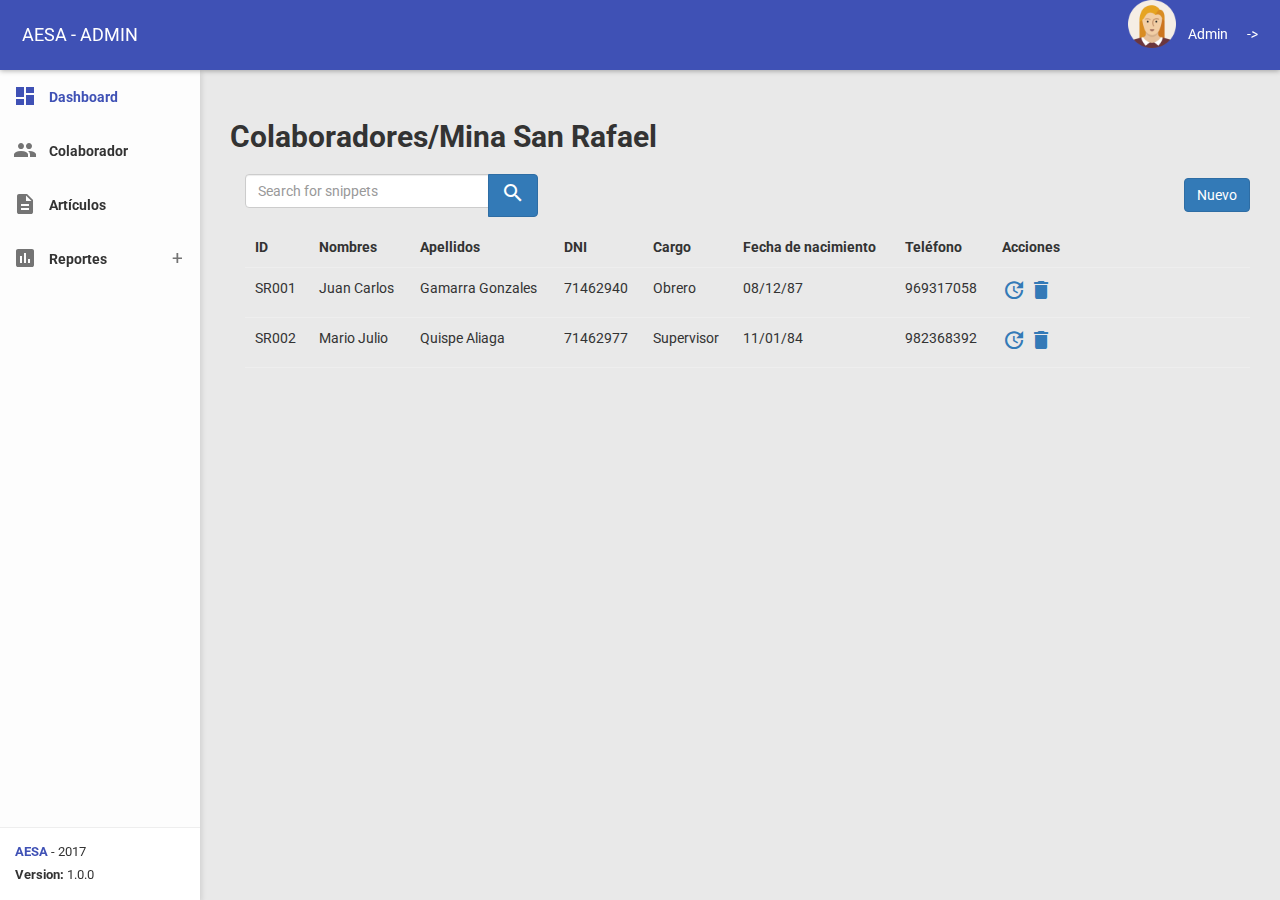
==== colaborador.html @ 04d301e9 "maquetado admin" ====
<!DOCTYPE html>
<html>

<head>
    <meta charset="UTF-8">
    <meta http-equiv="X-UA-Compatible" content="IE=Edge">
    <meta content="width=device-width, initial-scale=1, maximum-scale=1, user-scalable=no" name="viewport">
    <title>AESA | Admin</title>
    <!-- Favicon-->
    <link rel="icon" href="assets/images/logo.png" type="image/png">

    <!-- Google Fonts -->
    <link href="https://fonts.googleapis.com/css?family=Roboto:400,700&subset=latin,cyrillic-ext" rel="stylesheet" type="text/css">
    <link href="https://fonts.googleapis.com/icon?family=Material+Icons" rel="stylesheet" type="text/css">

    <!-- Bootstrap Core Css -->
    <link href="css/bootstrap.css" rel="stylesheet">

    <!-- Waves Effect Css -->
    <link href="assets/plugins/node-waves/waves.css" rel="stylesheet" />

    <!-- Animation Css -->
    <link href="assets/plugins/animate-css/animate.css" rel="stylesheet" />

    <!-- Custom Css -->
    <link href="css/style.css" rel="stylesheet">

    <!-- JQuery DataTable Css -->
    <link href="assets/plugins/jquery-datatable/skin/bootstrap/css/dataTables.bootstrap.css" rel="stylesheet">

</head>

<body class="theme-indigo">
    <!-- Page Loader -->
    <div class="page-loader-wrapper">
        <div class="loader">
            <div class="preloader">
                <div class="spinner-layer pl-red">
                    <div class="circle-clipper left">
                        <div class="circle"></div>
                    </div>
                    <div class="circle-clipper right">
                        <div class="circle"></div>
                    </div>
                </div>
            </div>
            <p>Please wait...</p>
        </div>
    </div>
    <!-- #END# Page Loader -->
    <!-- Overlay For Sidebars -->
    <div class="overlay"></div>
    <!-- #END# Overlay For Sidebars -->

    <!-- Top Bar -->
    <nav class="navbar">
        <div class="container-fluid">
            <div class="navbar-header">
                <a href="javascript:void(0);" class="navbar-toggle collapsed" data-toggle="collapse" data-target="#navbar-collapse" aria-expanded="false"></a>
                <a href="javascript:void(0);" class="bars"></a>
                <a class="navbar-brand" href="index.html">AESA - ADMIN</a>
            </div>
            <div class="collapse navbar-collapse" id="navbar-collapse">

                <ul class="nav navbar-nav navbar-right">
                    <li><img src="assets/images/user.png" width="48" height="48" alt="User" /> </li>
                    <li><a>Admin</a></li>
                    <li><a href=""><i>-></i></a></li>
                </ul>
            </div>
        </div>
    </nav>
    <!-- #Top Bar -->
    <section>
        <!-- Left Sidebar -->
        <aside id="leftsidebar" class="sidebar">
            <!-- Menu -->
            <div class="menu">
                <ul class="list">
                    <li class="active">
                        <a href="dashboard.html">
                            <i class="material-icons">dashboard</i>
                            <span>Dashboard</span>
                        </a>
                    </li>
                    <li>
                        <a href="colaborador.html">
                            <i class="material-icons">people</i>
                            <span>Colaborador</span>
                        </a>
                    </li>
                    <li>
                        <a href="articulo.html">
                            <i class="material-icons">description</i>
                            <span>Artículos</span>
                        </a>
                    </li>
                    <li>
                        <a href="reporte.html" class="menu-toggle">
                            <i class="material-icons">assessment</i>
                            <span>Reportes</span>
                        </a>
                        <ul class="ml-menu">
                            <li>
                                <a href="reporte.html" class="waves-effect waves-block">
                                    <span>reporte1</span>
                                </a>

                            </li>
                            <li>
                                <a href="reporte.html" class="waves-effect waves-block">
                                    <span>reporte2</span>
                                </a>

                            </li>
                        </ul>
                    </li>
                </ul>
            </div>
            <!-- #Menu -->
            <!-- Footer -->
            <div class="legal">
                <div class="copyright">
                    <a href="">AESA</a> - 2017
                </div>
                <div class="version">
                    <b>Version: </b> 1.0.0
                </div>
            </div>
            <!-- #Footer -->
        </aside>
        <!-- #END# Left Sidebar -->
    </section>

    <section class="content">
        <div class="container-fluid">
            <div class="row">
                <div id="container-titulo">
                    <h2>Colaboradores/Mina San Rafael</h2>
                </div>
            </div>
            <div class="row">
                <div class="col-md-6 col-xs-6 col-lg-6 col-sm-6" id="container-buscador">
                    <div class="input-group" id="adv-search">
                        <input type="text" class="form-control" placeholder="Search for snippets" />
                        <div class="input-group-btn">
                            <div class="btn-group" role="group">
                                <button type="button" class="btn btn-primary"><i class="material-icons">search</i></button>
                            </div>
                        </div>
                    </div>
                </div>
                <div class="col-md-6 col-xs-6 col-lg-6 col-sm-6" id="container-nuevo">
                    <div class="form-group">
                        <a class="btn btn-primary" href="nuevo_colaborador.html">Nuevo</a>
                    </div>
                </div>
            </div>
            <div class="row">
                <div class="col-sm-12 col-xs-12 col-md-12 col-lg-12" id="container-informacion">
                    <table class="table">
                        <thead>
                            <tr>
                                <th>ID</th>
                                <th>Nombres</th>
                                <th>Apellidos</th>
                                <th>DNI</th>
                                <th>Cargo</th>
                                <th>Fecha de nacimiento</th>
                                <th>Teléfono</th>
                                <th>Acciones</th>
                            </tr>
                        </thead>
                        <tbody>
                            <tr>
                                <td id="id1"></td>
                                <td id="nombres1"></td>
                                <td id="apellidos1"></td>
                                <td id="dni1"></td>
                                <td id="cargo1"></td>
                                <td id="fecha1"></td>
                                <td id="telefono1"></td>
                                <th>
                                    <a href=""><i class="material-icons">update</i></a>
                                    <a href=""><i class="material-icons">delete forever</i></a>
                                </th>
                            </tr>
                            <tr>
                                <td id="id2"></td>
                                <td id="nombres2"></td>
                                <td id="apellidos2"></td>
                                <td id="dni2"></td>
                                <td id="cargo2"></td>
                                <td id="fecha2"></td>
                                <td id="telefono2"></td>
                                <th>
                                    <a href=""><i class="material-icons">update</i></a>
                                    <a href=""><i class="material-icons">delete forever</i></a>
                                </th>
                            </tr>
                        </tbody>
                    </table>
                </div>
            </div>
        </div>

    </section>

    <!-- Jquery Core Js -->
    <script src="js/jquery.min.js"></script>

    <!-- Bootstrap Core Js -->
    <script src="js/bootstrap.js"></script>

    <!-- Waves Effect Plugin Js -->
    <script src="assets/plugins/node-waves/waves.js"></script>

    <!-- Custom Js -->
    <script src="js/admin.js"></script>

    <script src="js/login.js" charset="utf-8"></script>
    <script src="js/api/data.js" charset="utf-8"></script>


</body>

</html>
---- assets/plugins/node-waves/waves.css ----
/*!
 * Waves v0.7.5
 * http://fian.my.id/Waves 
 * 
 * Copyright 2014-2016 Alfiana E. Sibuea and other contributors 
 * Released under the MIT license 
 * https://github.com/fians/Waves/blob/master/LICENSE 
 */
.waves-effect {
  position: relative;
  cursor: pointer;
  display: inline-block;
  overflow: hidden;
  -webkit-user-select: none;
  -moz-user-select: none;
  -ms-user-select: none;
  user-select: none;
  -webkit-tap-highlight-color: transparent;
}
.waves-effect .waves-ripple {
  position: absolute;
  border-radius: 50%;
  width: 100px;
  height: 100px;
  margin-top: -50px;
  margin-left: -50px;
  opacity: 0;
  background: rgba(0, 0, 0, 0.2);
  background: -webkit-radial-gradient(rgba(0, 0, 0, 0.2) 0, rgba(0, 0, 0, 0.3) 40%, rgba(0, 0, 0, 0.4) 50%, rgba(0, 0, 0, 0.5) 60%, rgba(255, 255, 255, 0) 70%);
  background: -o-radial-gradient(rgba(0, 0, 0, 0.2) 0, rgba(0, 0, 0, 0.3) 40%, rgba(0, 0, 0, 0.4) 50%, rgba(0, 0, 0, 0.5) 60%, rgba(255, 255, 255, 0) 70%);
  background: -moz-radial-gradient(rgba(0, 0, 0, 0.2) 0, rgba(0, 0, 0, 0.3) 40%, rgba(0, 0, 0, 0.4) 50%, rgba(0, 0, 0, 0.5) 60%, rgba(255, 255, 255, 0) 70%);
  background: radial-gradient(rgba(0, 0, 0, 0.2) 0, rgba(0, 0, 0, 0.3) 40%, rgba(0, 0, 0, 0.4) 50%, rgba(0, 0, 0, 0.5) 60%, rgba(255, 255, 255, 0) 70%);
  -webkit-transition: all 0.5s ease-out;
  -moz-transition: all 0.5s ease-out;
  -o-transition: all 0.5s ease-out;
  transition: all 0.5s ease-out;
  -webkit-transition-property: -webkit-transform, opacity;
  -moz-transition-property: -moz-transform, opacity;
  -o-transition-property: -o-transform, opacity;
  transition-property: transform, opacity;
  -webkit-transform: scale(0) translate(0, 0);
  -moz-transform: scale(0) translate(0, 0);
  -ms-transform: scale(0) translate(0, 0);
  -o-transform: scale(0) translate(0, 0);
  transform: scale(0) translate(0, 0);
  pointer-events: none;
}
.waves-effect.waves-light .waves-ripple {
  background: rgba(255, 255, 255, 0.4);
  background: -webkit-radial-gradient(rgba(255, 255, 255, 0.2) 0, rgba(255, 255, 255, 0.3) 40%, rgba(255, 255, 255, 0.4) 50%, rgba(255, 255, 255, 0.5) 60%, rgba(255, 255, 255, 0) 70%);
  background: -o-radial-gradient(rgba(255, 255, 255, 0.2) 0, rgba(255, 255, 255, 0.3) 40%, rgba(255, 255, 255, 0.4) 50%, rgba(255, 255, 255, 0.5) 60%, rgba(255, 255, 255, 0) 70%);
  background: -moz-radial-gradient(rgba(255, 255, 255, 0.2) 0, rgba(255, 255, 255, 0.3) 40%, rgba(255, 255, 255, 0.4) 50%, rgba(255, 255, 255, 0.5) 60%, rgba(255, 255, 255, 0) 70%);
  background: radial-gradient(rgba(255, 255, 255, 0.2) 0, rgba(255, 255, 255, 0.3) 40%, rgba(255, 255, 255, 0.4) 50%, rgba(255, 255, 255, 0.5) 60%, rgba(255, 255, 255, 0) 70%);
}
.waves-effect.waves-classic .waves-ripple {
  background: rgba(0, 0, 0, 0.2);
}
.waves-effect.waves-classic.waves-light .waves-ripple {
  background: rgba(255, 255, 255, 0.4);
}
.waves-notransition {
  -webkit-transition: none !important;
  -moz-transition: none !important;
  -o-transition: none !important;
  transition: none !important;
}
.waves-button,
.waves-circle {
  -webkit-transform: translateZ(0);
  -moz-transform: translateZ(0);
  -ms-transform: translateZ(0);
  -o-transform: translateZ(0);
  transform: translateZ(0);
  -webkit-mask-image: -webkit-radial-gradient(circle, #ffffff 100%, #000000 100%);
}
.waves-button,
.waves-button:hover,
.waves-button:visited,
.waves-button-input {
  white-space: nowrap;
  vertical-align: middle;
  cursor: pointer;
  border: none;
  outline: none;
  color: inherit;
  background-color: rgba(0, 0, 0, 0);
  font-size: 1em;
  line-height: 1em;
  text-align: center;
  text-decoration: none;
  z-index: 1;
}
.waves-button {
  padding: 0.85em 1.1em;
  border-radius: 0.2em;
}
.waves-button-input {
  margin: 0;
  padding: 0.85em 1.1em;
}
.waves-input-wrapper {
  border-radius: 0.2em;
  vertical-align: bottom;
}
.waves-input-wrapper.waves-button {
  padding: 0;
}
.waves-input-wrapper .waves-button-input {
  position: relative;
  top: 0;
  left: 0;
  z-index: 1;
}
.waves-circle {
  text-align: center;
  width: 2.5em;
  height: 2.5em;
  line-height: 2.5em;
  border-radius: 50%;
}
.waves-float {
  -webkit-mask-image: none;
  -webkit-box-shadow: 0px 1px 1.5px 1px rgba(0, 0, 0, 0.12);
  box-shadow: 0px 1px 1.5px 1px rgba(0, 0, 0, 0.12);
  -webkit-transition: all 300ms;
  -moz-transition: all 300ms;
  -o-transition: all 300ms;
  transition: all 300ms;
}
.waves-float:active {
  -webkit-box-shadow: 0px 8px 20px 1px rgba(0, 0, 0, 0.3);
  box-shadow: 0px 8px 20px 1px rgba(0, 0, 0, 0.3);
}
.waves-block {
  display: block;
}
---- css/style.css ----
@charset "UTF-8";
.theme-indigo .navbar {
  background-color: #3F51B5; }
.theme-indigo .navbar-brand {
  color: #fff; }
  .theme-indigo .navbar-brand:hover {
    color: #fff; }
  .theme-indigo .navbar-brand:active {
    color: #fff; }
  .theme-indigo .navbar-brand:focus {
    color: #fff; }
.theme-indigo .nav > li > a {
  color: #fff; }
  .theme-indigo .nav > li > a:hover {
    background-color: transparent; }
  .theme-indigo .nav > li > a:focus {
    background-color: transparent; }
.theme-indigo .nav .open > a {
  background-color: transparent; }
  .theme-indigo .nav .open > a:hover {
    background-color: transparent; }
  .theme-indigo .nav .open > a:focus {
    background-color: transparent; }
.theme-indigo .bars {
  color: #fff; }
.theme-indigo .sidebar .menu .list li.active {
  background-color: transparent; }
  .theme-indigo .sidebar .menu .list li.active > :first-child i, .theme-indigo .sidebar .menu .list li.active > :first-child span {
    color: #3F51B5; }
.theme-indigo .sidebar .menu .list .toggled {
  background-color: transparent; }
.theme-indigo .sidebar .menu .list .ml-menu {
  background-color: transparent; }
.theme-indigo .sidebar .legal {
  background-color: #fff; }
  .theme-indigo .sidebar .legal .copyright a {
    color: #3F51B5 !important; }

#login {
  height: 500px; }

#container-login {
  height: 300px;
  display: flex;
  flex-direction: column;
  align-items: center;
  justify-content: center; }

#inputUsuario,
#inputContraseña {
  width: 100%; }

#container-titulo {
  display: flex;
  flex-direction: column;
  align-items: flex-start;
  justify-content: center; }

#container-buscador {
  height: 64px;
  display: flex;
  align-items: center;
  justify-content: flex-start; }

#container-buscador .input-group {
  width: 60%; }

#container-nuevo .form-group {
  margin-bottom: 0 !important; }

#container-nuevo {
  height: 64px;
  display: flex;
  align-items: center;
  justify-content: flex-end; }

#icons {
  display: flex;
  align-items: flex-end;
  justify-content: flex-end; }

/* Navbar ====================================== */
.navbar {
  font-family: "Roboto", sans-serif;
  -webkit-border-radius: 0;
  -moz-border-radius: 0;
  -ms-border-radius: 0;
  border-radius: 0;
  -webkit-box-shadow: 0 1px 5px rgba(0, 0, 0, 0.3);
  -moz-box-shadow: 0 1px 5px rgba(0, 0, 0, 0.3);
  -ms-box-shadow: 0 1px 5px rgba(0, 0, 0, 0.3);
  box-shadow: 0 1px 5px rgba(0, 0, 0, 0.3);
  border: none;
  position: fixed;
  top: 0;
  left: 0;
  z-index: 12;
  width: 100%; }
  .navbar .navbar-brand {
    white-space: nowrap;
    -ms-text-overflow: ellipsis;
    -o-text-overflow: ellipsis;
    text-overflow: ellipsis;
    overflow: hidden; }
  .navbar .navbar-custom-right-menu {
    float: right; }
  .navbar .navbar-toggle {
    text-decoration: none;
    color: #fff;
    width: 20px;
    height: 20px;
    margin-top: -4px;
    margin-right: 17px; }
    .navbar .navbar-toggle:before {
      content: '\E8D5';
      font-family: 'Material Icons';
      font-size: 26px; }
  .navbar .navbar-collapse.in {
    overflow: visible; }

.ls-closed .sidebar {
  margin-left: -300px; }
.ls-closed section.content {
  margin-left: 15px; }
.ls-closed .bars:after, .ls-closed .bars:before {
  font-family: 'Material Icons';
  font-size: 24px;
  position: absolute;
  top: 18px;
  left: 20px;
  margin-right: 10px;
  -moz-transform: scale(0);
  -ms-transform: scale(0);
  -o-transform: scale(0);
  -webkit-transform: scale(0);
  transform: scale(0);
  -moz-transition: all 0.3s;
  -o-transition: all 0.3s;
  -webkit-transition: all 0.3s;
  transition: all 0.3s; }
.ls-closed .bars:before {
  content: '\E5D2';
  -moz-transform: scale(1);
  -ms-transform: scale(1);
  -o-transform: scale(1);
  -webkit-transform: scale(1);
  transform: scale(1); }
.ls-closed .bars:after {
  content: '\E5C4';
  -moz-transform: scale(0);
  -ms-transform: scale(0);
  -o-transform: scale(0);
  -webkit-transform: scale(0);
  transform: scale(0); }
.ls-closed .navbar-brand {
  margin-left: 30px; }

.overlay-open .bars:before {
  -moz-transform: scale(0);
  -ms-transform: scale(0);
  -o-transform: scale(0);
  -webkit-transform: scale(0);
  transform: scale(0); }
.overlay-open .bars:after {
  -moz-transform: scale(1);
  -ms-transform: scale(1);
  -o-transform: scale(1);
  -webkit-transform: scale(1);
  transform: scale(1); }

.navbar-header {
  padding: 10px 7px; }
  .navbar-header .bars {
    float: left;
    text-decoration: none; }

.navbar-nav > li > a {
  padding: 7px 7px 2px 7px;
  margin-top: 17px;
  margin-left: 5px; }
.navbar-nav .dropdown-menu {
  margin-top: -40px !important; }

.label-count {
  position: absolute;
  top: 2px;
  right: 6px;
  font-size: 10px;
  line-height: 15px;
  background-color: #000;
  padding: 0 4px;
  -webkit-border-radius: 3px;
  -moz-border-radius: 3px;
  -ms-border-radius: 3px;
  border-radius: 3px; }

.col-red .navbar .navbar-brand,
.col-red .navbar .navbar-brand:hover,
.col-red .navbar .navbar-brand:active,
.col-red .navbar .navbar-brand:focus {
  color: #fff; }
.col-red .navbar .nav > li > a:hover,
.col-red .navbar .nav > li > a:focus,
.col-red .navbar .nav .open > a,
.col-red .navbar .nav .open > a:hover,
.col-red .navbar .nav .open > a:focus {
  background-color: rgba(0, 0, 0, 0.05); }
.col-red .navbar .nav > li > a {
  color: #fff; }
.col-red .navbar .bars {
  float: left;
  padding: 10px 20px;
  font-size: 22px;
  color: #fff;
  margin-right: 10px;
  margin-left: -10px;
  margin-top: 4px; }
.col-red .navbar .bars:hover {
  background-color: rgba(0, 0, 0, 0.08); }

.col-pink .navbar .navbar-brand,
.col-pink .navbar .navbar-brand:hover,
.col-pink .navbar .navbar-brand:active,
.col-pink .navbar .navbar-brand:focus {
  color: #fff; }
.col-pink .navbar .nav > li > a:hover,
.col-pink .navbar .nav > li > a:focus,
.col-pink .navbar .nav .open > a,
.col-pink .navbar .nav .open > a:hover,
.col-pink .navbar .nav .open > a:focus {
  background-color: rgba(0, 0, 0, 0.05); }
.col-pink .navbar .nav > li > a {
  color: #fff; }
.col-pink .navbar .bars {
  float: left;
  padding: 10px 20px;
  font-size: 22px;
  color: #fff;
  margin-right: 10px;
  margin-left: -10px;
  margin-top: 4px; }
.col-pink .navbar .bars:hover {
  background-color: rgba(0, 0, 0, 0.08); }

.col-purple .navbar .navbar-brand,
.col-purple .navbar .navbar-brand:hover,
.col-purple .navbar .navbar-brand:active,
.col-purple .navbar .navbar-brand:focus {
  color: #fff; }
.col-purple .navbar .nav > li > a:hover,
.col-purple .navbar .nav > li > a:focus,
.col-purple .navbar .nav .open > a,
.col-purple .navbar .nav .open > a:hover,
.col-purple .navbar .nav .open > a:focus {
  background-color: rgba(0, 0, 0, 0.05); }
.col-purple .navbar .nav > li > a {
  color: #fff; }
.col-purple .navbar .bars {
  float: left;
  padding: 10px 20px;
  font-size: 22px;
  color: #fff;
  margin-right: 10px;
  margin-left: -10px;
  margin-top: 4px; }
.col-purple .navbar .bars:hover {
  background-color: rgba(0, 0, 0, 0.08); }

.col-deep-purple .navbar .navbar-brand,
.col-deep-purple .navbar .navbar-brand:hover,
.col-deep-purple .navbar .navbar-brand:active,
.col-deep-purple .navbar .navbar-brand:focus {
  color: #fff; }
.col-deep-purple .navbar .nav > li > a:hover,
.col-deep-purple .navbar .nav > li > a:focus,
.col-deep-purple .navbar .nav .open > a,
.col-deep-purple .navbar .nav .open > a:hover,
.col-deep-purple .navbar .nav .open > a:focus {
  background-color: rgba(0, 0, 0, 0.05); }
.col-deep-purple .navbar .nav > li > a {
  color: #fff; }
.col-deep-purple .navbar .bars {
  float: left;
  padding: 10px 20px;
  font-size: 22px;
  color: #fff;
  margin-right: 10px;
  margin-left: -10px;
  margin-top: 4px; }
.col-deep-purple .navbar .bars:hover {
  background-color: rgba(0, 0, 0, 0.08); }

.col-indigo .navbar .navbar-brand,
.col-indigo .navbar .navbar-brand:hover,
.col-indigo .navbar .navbar-brand:active,
.col-indigo .navbar .navbar-brand:focus {
  color: #fff; }
.col-indigo .navbar .nav > li > a:hover,
.col-indigo .navbar .nav > li > a:focus,
.col-indigo .navbar .nav .open > a,
.col-indigo .navbar .nav .open > a:hover,
.col-indigo .navbar .nav .open > a:focus {
  background-color: rgba(0, 0, 0, 0.05); }
.col-indigo .navbar .nav > li > a {
  color: #fff; }
.col-indigo .navbar .bars {
  float: left;
  padding: 10px 20px;
  font-size: 22px;
  color: #fff;
  margin-right: 10px;
  margin-left: -10px;
  margin-top: 4px; }
.col-indigo .navbar .bars:hover {
  background-color: rgba(0, 0, 0, 0.08); }

.col-blue .navbar .navbar-brand,
.col-blue .navbar .navbar-brand:hover,
.col-blue .navbar .navbar-brand:active,
.col-blue .navbar .navbar-brand:focus {
  color: #fff; }
.col-blue .navbar .nav > li > a:hover,
.col-blue .navbar .nav > li > a:focus,
.col-blue .navbar .nav .open > a,
.col-blue .navbar .nav .open > a:hover,
.col-blue .navbar .nav .open > a:focus {
  background-color: rgba(0, 0, 0, 0.05); }
.col-blue .navbar .nav > li > a {
  color: #fff; }
.col-blue .navbar .bars {
  float: left;
  padding: 10px 20px;
  font-size: 22px;
  color: #fff;
  margin-right: 10px;
  margin-left: -10px;
  margin-top: 4px; }
.col-blue .navbar .bars:hover {
  background-color: rgba(0, 0, 0, 0.08); }

.col-light-blue .navbar .navbar-brand,
.col-light-blue .navbar .navbar-brand:hover,
.col-light-blue .navbar .navbar-brand:active,
.col-light-blue .navbar .navbar-brand:focus {
  color: #fff; }
.col-light-blue .navbar .nav > li > a:hover,
.col-light-blue .navbar .nav > li > a:focus,
.col-light-blue .navbar .nav .open > a,
.col-light-blue .navbar .nav .open > a:hover,
.col-light-blue .navbar .nav .open > a:focus {
  background-color: rgba(0, 0, 0, 0.05); }
.col-light-blue .navbar .nav > li > a {
  color: #fff; }
.col-light-blue .navbar .bars {
  float: left;
  padding: 10px 20px;
  font-size: 22px;
  color: #fff;
  margin-right: 10px;
  margin-left: -10px;
  margin-top: 4px; }
.col-light-blue .navbar .bars:hover {
  background-color: rgba(0, 0, 0, 0.08); }

.col-cyan .navbar .navbar-brand,
.col-cyan .navbar .navbar-brand:hover,
.col-cyan .navbar .navbar-brand:active,
.col-cyan .navbar .navbar-brand:focus {
  color: #fff; }
.col-cyan .navbar .nav > li > a:hover,
.col-cyan .navbar .nav > li > a:focus,
.col-cyan .navbar .nav .open > a,
.col-cyan .navbar .nav .open > a:hover,
.col-cyan .navbar .nav .open > a:focus {
  background-color: rgba(0, 0, 0, 0.05); }
.col-cyan .navbar .nav > li > a {
  color: #fff; }
.col-cyan .navbar .bars {
  float: left;
  padding: 10px 20px;
  font-size: 22px;
  color: #fff;
  margin-right: 10px;
  margin-left: -10px;
  margin-top: 4px; }
.col-cyan .navbar .bars:hover {
  background-color: rgba(0, 0, 0, 0.08); }

.col-teal .navbar .navbar-brand,
.col-teal .navbar .navbar-brand:hover,
.col-teal .navbar .navbar-brand:active,
.col-teal .navbar .navbar-brand:focus {
  color: #fff; }
.col-teal .navbar .nav > li > a:hover,
.col-teal .navbar .nav > li > a:focus,
.col-teal .navbar .nav .open > a,
.col-teal .navbar .nav .open > a:hover,
.col-teal .navbar .nav .open > a:focus {
  background-color: rgba(0, 0, 0, 0.05); }
.col-teal .navbar .nav > li > a {
  color: #fff; }
.col-teal .navbar .bars {
  float: left;
  padding: 10px 20px;
  font-size: 22px;
  color: #fff;
  margin-right: 10px;
  margin-left: -10px;
  margin-top: 4px; }
.col-teal .navbar .bars:hover {
  background-color: rgba(0, 0, 0, 0.08); }

.col-green .navbar .navbar-brand,
.col-green .navbar .navbar-brand:hover,
.col-green .navbar .navbar-brand:active,
.col-green .navbar .navbar-brand:focus {
  color: #fff; }
.col-green .navbar .nav > li > a:hover,
.col-green .navbar .nav > li > a:focus,
.col-green .navbar .nav .open > a,
.col-green .navbar .nav .open > a:hover,
.col-green .navbar .nav .open > a:focus {
  background-color: rgba(0, 0, 0, 0.05); }
.col-green .navbar .nav > li > a {
  color: #fff; }
.col-green .navbar .bars {
  float: left;
  padding: 10px 20px;
  font-size: 22px;
  color: #fff;
  margin-right: 10px;
  margin-left: -10px;
  margin-top: 4px; }
.col-green .navbar .bars:hover {
  background-color: rgba(0, 0, 0, 0.08); }

.col-light-green .navbar .navbar-brand,
.col-light-green .navbar .navbar-brand:hover,
.col-light-green .navbar .navbar-brand:active,
.col-light-green .navbar .navbar-brand:focus {
  color: #fff; }
.col-light-green .navbar .nav > li > a:hover,
.col-light-green .navbar .nav > li > a:focus,
.col-light-green .navbar .nav .open > a,
.col-light-green .navbar .nav .open > a:hover,
.col-light-green .navbar .nav .open > a:focus {
  background-color: rgba(0, 0, 0, 0.05); }
.col-light-green .navbar .nav > li > a {
  color: #fff; }
.col-light-green .navbar .bars {
  float: left;
  padding: 10px 20px;
  font-size: 22px;
  color: #fff;
  margin-right: 10px;
  margin-left: -10px;
  margin-top: 4px; }
.col-light-green .navbar .bars:hover {
  background-color: rgba(0, 0, 0, 0.08); }

.col-lime .navbar .navbar-brand,
.col-lime .navbar .navbar-brand:hover,
.col-lime .navbar .navbar-brand:active,
.col-lime .navbar .navbar-brand:focus {
  color: #fff; }
.col-lime .navbar .nav > li > a:hover,
.col-lime .navbar .nav > li > a:focus,
.col-lime .navbar .nav .open > a,
.col-lime .navbar .nav .open > a:hover,
.col-lime .navbar .nav .open > a:focus {
  background-color: rgba(0, 0, 0, 0.05); }
.col-lime .navbar .nav > li > a {
  color: #fff; }
.col-lime .navbar .bars {
  float: left;
  padding: 10px 20px;
  font-size: 22px;
  color: #fff;
  margin-right: 10px;
  margin-left: -10px;
  margin-top: 4px; }
.col-lime .navbar .bars:hover {
  background-color: rgba(0, 0, 0, 0.08); }

.col-yellow .navbar .navbar-brand,
.col-yellow .navbar .navbar-brand:hover,
.col-yellow .navbar .navbar-brand:active,
.col-yellow .navbar .navbar-brand:focus {
  color: #fff; }
.col-yellow .navbar .nav > li > a:hover,
.col-yellow .navbar .nav > li > a:focus,
.col-yellow .navbar .nav .open > a,
.col-yellow .navbar .nav .open > a:hover,
.col-yellow .navbar .nav .open > a:focus {
  background-color: rgba(0, 0, 0, 0.05); }
.col-yellow .navbar .nav > li > a {
  color: #fff; }
.col-yellow .navbar .bars {
  float: left;
  padding: 10px 20px;
  font-size: 22px;
  color: #fff;
  margin-right: 10px;
  margin-left: -10px;
  margin-top: 4px; }
.col-yellow .navbar .bars:hover {
  background-color: rgba(0, 0, 0, 0.08); }

.col-amber .navbar .navbar-brand,
.col-amber .navbar .navbar-brand:hover,
.col-amber .navbar .navbar-brand:active,
.col-amber .navbar .navbar-brand:focus {
  color: #fff; }
.col-amber .navbar .nav > li > a:hover,
.col-amber .navbar .nav > li > a:focus,
.col-amber .navbar .nav .open > a,
.col-amber .navbar .nav .open > a:hover,
.col-amber .navbar .nav .open > a:focus {
  background-color: rgba(0, 0, 0, 0.05); }
.col-amber .navbar .nav > li > a {
  color: #fff; }
.col-amber .navbar .bars {
  float: left;
  padding: 10px 20px;
  font-size: 22px;
  color: #fff;
  margin-right: 10px;
  margin-left: -10px;
  margin-top: 4px; }
.col-amber .navbar .bars:hover {
  background-color: rgba(0, 0, 0, 0.08); }

.col-orange .navbar .navbar-brand,
.col-orange .navbar .navbar-brand:hover,
.col-orange .navbar .navbar-brand:active,
.col-orange .navbar .navbar-brand:focus {
  color: #fff; }
.col-orange .navbar .nav > li > a:hover,
.col-orange .navbar .nav > li > a:focus,
.col-orange .navbar .nav .open > a,
.col-orange .navbar .nav .open > a:hover,
.col-orange .navbar .nav .open > a:focus {
  background-color: rgba(0, 0, 0, 0.05); }
.col-orange .navbar .nav > li > a {
  color: #fff; }
.col-orange .navbar .bars {
  float: left;
  padding: 10px 20px;
  font-size: 22px;
  color: #fff;
  margin-right: 10px;
  margin-left: -10px;
  margin-top: 4px; }
.col-orange .navbar .bars:hover {
  background-color: rgba(0, 0, 0, 0.08); }

.col-deep-orange .navbar .navbar-brand,
.col-deep-orange .navbar .navbar-brand:hover,
.col-deep-orange .navbar .navbar-brand:active,
.col-deep-orange .navbar .navbar-brand:focus {
  color: #fff; }
.col-deep-orange .navbar .nav > li > a:hover,
.col-deep-orange .navbar .nav > li > a:focus,
.col-deep-orange .navbar .nav .open > a,
.col-deep-orange .navbar .nav .open > a:hover,
.col-deep-orange .navbar .nav .open > a:focus {
  background-color: rgba(0, 0, 0, 0.05); }
.col-deep-orange .navbar .nav > li > a {
  color: #fff; }
.col-deep-orange .navbar .bars {
  float: left;
  padding: 10px 20px;
  font-size: 22px;
  color: #fff;
  margin-right: 10px;
  margin-left: -10px;
  margin-top: 4px; }
.col-deep-orange .navbar .bars:hover {
  background-color: rgba(0, 0, 0, 0.08); }

.col-brown .navbar .navbar-brand,
.col-brown .navbar .navbar-brand:hover,
.col-brown .navbar .navbar-brand:active,
.col-brown .navbar .navbar-brand:focus {
  color: #fff; }
.col-brown .navbar .nav > li > a:hover,
.col-brown .navbar .nav > li > a:focus,
.col-brown .navbar .nav .open > a,
.col-brown .navbar .nav .open > a:hover,
.col-brown .navbar .nav .open > a:focus {
  background-color: rgba(0, 0, 0, 0.05); }
.col-brown .navbar .nav > li > a {
  color: #fff; }
.col-brown .navbar .bars {
  float: left;
  padding: 10px 20px;
  font-size: 22px;
  color: #fff;
  margin-right: 10px;
  margin-left: -10px;
  margin-top: 4px; }
.col-brown .navbar .bars:hover {
  background-color: rgba(0, 0, 0, 0.08); }

.col-grey .navbar .navbar-brand,
.col-grey .navbar .navbar-brand:hover,
.col-grey .navbar .navbar-brand:active,
.col-grey .navbar .navbar-brand:focus {
  color: #fff; }
.col-grey .navbar .nav > li > a:hover,
.col-grey .navbar .nav > li > a:focus,
.col-grey .navbar .nav .open > a,
.col-grey .navbar .nav .open > a:hover,
.col-grey .navbar .nav .open > a:focus {
  background-color: rgba(0, 0, 0, 0.05); }
.col-grey .navbar .nav > li > a {
  color: #fff; }
.col-grey .navbar .bars {
  float: left;
  padding: 10px 20px;
  font-size: 22px;
  color: #fff;
  margin-right: 10px;
  margin-left: -10px;
  margin-top: 4px; }
.col-grey .navbar .bars:hover {
  background-color: rgba(0, 0, 0, 0.08); }

.col-blue-grey .navbar .navbar-brand,
.col-blue-grey .navbar .navbar-brand:hover,
.col-blue-grey .navbar .navbar-brand:active,
.col-blue-grey .navbar .navbar-brand:focus {
  color: #fff; }
.col-blue-grey .navbar .nav > li > a:hover,
.col-blue-grey .navbar .nav > li > a:focus,
.col-blue-grey .navbar .nav .open > a,
.col-blue-grey .navbar .nav .open > a:hover,
.col-blue-grey .navbar .nav .open > a:focus {
  background-color: rgba(0, 0, 0, 0.05); }
.col-blue-grey .navbar .nav > li > a {
  color: #fff; }
.col-blue-grey .navbar .bars {
  float: left;
  padding: 10px 20px;
  font-size: 22px;
  color: #fff;
  margin-right: 10px;
  margin-left: -10px;
  margin-top: 4px; }
.col-blue-grey .navbar .bars:hover {
  background-color: rgba(0, 0, 0, 0.08); }

.col-black .navbar .navbar-brand,
.col-black .navbar .navbar-brand:hover,
.col-black .navbar .navbar-brand:active,
.col-black .navbar .navbar-brand:focus {
  color: #fff; }
.col-black .navbar .nav > li > a:hover,
.col-black .navbar .nav > li > a:focus,
.col-black .navbar .nav .open > a,
.col-black .navbar .nav .open > a:hover,
.col-black .navbar .nav .open > a:focus {
  background-color: rgba(0, 0, 0, 0.05); }
.col-black .navbar .nav > li > a {
  color: #fff; }
.col-black .navbar .bars {
  float: left;
  padding: 10px 20px;
  font-size: 22px;
  color: #fff;
  margin-right: 10px;
  margin-left: -10px;
  margin-top: 4px; }
.col-black .navbar .bars:hover {
  background-color: rgba(0, 0, 0, 0.08); }

.col-white .navbar .navbar-brand,
.col-white .navbar .navbar-brand:hover,
.col-white .navbar .navbar-brand:active,
.col-white .navbar .navbar-brand:focus {
  color: #fff; }
.col-white .navbar .nav > li > a:hover,
.col-white .navbar .nav > li > a:focus,
.col-white .navbar .nav .open > a,
.col-white .navbar .nav .open > a:hover,
.col-white .navbar .nav .open > a:focus {
  background-color: rgba(0, 0, 0, 0.05); }
.col-white .navbar .nav > li > a {
  color: #fff; }
.col-white .navbar .bars {
  float: left;
  padding: 10px 20px;
  font-size: 22px;
  color: #fff;
  margin-right: 10px;
  margin-left: -10px;
  margin-top: 4px; }
.col-white .navbar .bars:hover {
  background-color: rgba(0, 0, 0, 0.08); }

/* Media ======================================= */
@media (max-width: 767px) {
  .navbar > .container .navbar-brand,
  .navbar > .container-fluid .navbar-brand {
    margin-left: 35px;
    width: 73%; }
  .navbar .navbar-header {
    display: inline-block;
    margin-bottom: -6px;
    width: calc(100% + 30px); }
  .navbar .nav > li {
    display: inline-block; }
  .navbar .navbar-nav {
    margin-top: -10px;
    margin-bottom: 1px;
    margin-left: -7px; }
    .navbar .navbar-nav .open .dropdown-menu {
      background-color: #fff;
      position: absolute; }
  .navbar .dropdown-menu {
    margin-left: -50px; }
  .navbar .js-right-sidebar {
    margin-top: 15px; }

  .dt-buttons {
    float: none !important;
    text-align: center;
    margin-bottom: 15px; }

  .panel-switch-btn {
    top: 12px;
    right: 0 !important; } }
@media (min-width: 768px) and (max-width: 991px) {
  .navbar > .container .navbar-brand,
  .navbar > .container-fluid .navbar-brand {
    margin-left: 20px; } }
@media (min-width: 992px) and (max-width: 1169px) {
  .navbar > .container .navbar-brand,
  .navbar > .container-fluid .navbar-brand {
    margin-left: 20px; } }
/* General ===================================== */
body {
  background-color: #e9e9e9;
  -moz-transition: all 0.5s;
  -o-transition: all 0.5s;
  -webkit-transition: all 0.5s;
  transition: all 0.5s;
  font-family: 'Roboto', Arial, Tahoma, sans-serif; }

h1,
h2,
h3,
h4,
h5,
h6 {
  font-weight: bold; }

button,
input,
select,
a {
  outline: none !important; }

.no-animate {
  -o-transition-property: none !important;
  -moz-transition-property: none !important;
  -ms-transition-property: none !important;
  -webkit-transition-property: none !important;
  transition-property: none !important;
  -o-transform: none !important;
  -moz-transform: none !important;
  -ms-transform: none !important;
  -webkit-transform: none !important;
  transform: none !important;
  -webkit-animation: none !important;
  -moz-animation: none !important;
  -o-animation: none !important;
  -ms-animation: none !important;
  animation: none !important; }

section.content {
  margin: 100px 15px 0 230px;
  -moz-transition: 0.5s;
  -o-transition: 0.5s;
  -webkit-transition: 0.5s;
  transition: 0.5s; }

/* Dashboard =================================== */
.dashboard-flot-chart {
  height: 275px; }

.dashboard-donut-chart {
  height: 265px; }

.dashboard-line-chart {
  height: 250px; }

.dashboard-stat-list {
  list-style: none;
  padding-left: 0;
  margin-top: 40px; }
  .dashboard-stat-list li {
    padding: 16px 0 0 0; }
    .dashboard-stat-list li small {
      font-size: 8px; }

.dashboard-task-infos .progress {
  height: 10px;
  margin-bottom: 0;
  position: relative;
  top: 6px; }

/* Card ======================================== */
.card {
  background: #fff;
  min-height: 50px;
  box-shadow: 0 2px 10px rgba(0, 0, 0, 0.2);
  position: relative;
  margin-bottom: 30px;
  -webkit-border-radius: 2px;
  -moz-border-radius: 2px;
  -ms-border-radius: 2px;
  border-radius: 2px; }
  .card .card-inside-title {
    margin-top: 25px;
    margin-bottom: 15px;
    display: block;
    font-size: 15px;
    color: #000; }
    .card .card-inside-title small {
      color: #999;
      display: block;
      font-size: 11px;
      margin-top: 5px; }
      .card .card-inside-title small a {
        color: #777;
        font-weight: bold; }
  .card .card-inside-title:first-child {
    margin-top: 0; }
  .card .bg-red,
  .card .bg-pink,
  .card .bg-purple,
  .card .bg-deep-purple,
  .card .bg-indigo,
  .card .bg-blue,
  .card .bg-light-blue,
  .card .bg-cyan,
  .card .bg-teal,
  .card .bg-green,
  .card .bg-light-green,
  .card .bg-lime,
  .card .bg-yellow,
  .card .bg-amber,
  .card .bg-orange,
  .card .bg-deep-orange,
  .card .bg-brown,
  .card .bg-grey,
  .card .bg-blue-grey,
  .card .bg-black {
    border-bottom: none !important;
    color: #fff !important; }
    .card .bg-red h2, .card .bg-red small, .card .bg-red .material-icons,
    .card .bg-pink h2,
    .card .bg-pink small,
    .card .bg-pink .material-icons,
    .card .bg-purple h2,
    .card .bg-purple small,
    .card .bg-purple .material-icons,
    .card .bg-deep-purple h2,
    .card .bg-deep-purple small,
    .card .bg-deep-purple .material-icons,
    .card .bg-indigo h2,
    .card .bg-indigo small,
    .card .bg-indigo .material-icons,
    .card .bg-blue h2,
    .card .bg-blue small,
    .card .bg-blue .material-icons,
    .card .bg-light-blue h2,
    .card .bg-light-blue small,
    .card .bg-light-blue .material-icons,
    .card .bg-cyan h2,
    .card .bg-cyan small,
    .card .bg-cyan .material-icons,
    .card .bg-teal h2,
    .card .bg-teal small,
    .card .bg-teal .material-icons,
    .card .bg-green h2,
    .card .bg-green small,
    .card .bg-green .material-icons,
    .card .bg-light-green h2,
    .card .bg-light-green small,
    .card .bg-light-green .material-icons,
    .card .bg-lime h2,
    .card .bg-lime small,
    .card .bg-lime .material-icons,
    .card .bg-yellow h2,
    .card .bg-yellow small,
    .card .bg-yellow .material-icons,
    .card .bg-amber h2,
    .card .bg-amber small,
    .card .bg-amber .material-icons,
    .card .bg-orange h2,
    .card .bg-orange small,
    .card .bg-orange .material-icons,
    .card .bg-deep-orange h2,
    .card .bg-deep-orange small,
    .card .bg-deep-orange .material-icons,
    .card .bg-brown h2,
    .card .bg-brown small,
    .card .bg-brown .material-icons,
    .card .bg-grey h2,
    .card .bg-grey small,
    .card .bg-grey .material-icons,
    .card .bg-blue-grey h2,
    .card .bg-blue-grey small,
    .card .bg-blue-grey .material-icons,
    .card .bg-black h2,
    .card .bg-black small,
    .card .bg-black .material-icons {
      color: #fff !important; }
    .card .bg-red .badge,
    .card .bg-pink .badge,
    .card .bg-purple .badge,
    .card .bg-deep-purple .badge,
    .card .bg-indigo .badge,
    .card .bg-blue .badge,
    .card .bg-light-blue .badge,
    .card .bg-cyan .badge,
    .card .bg-teal .badge,
    .card .bg-green .badge,
    .card .bg-light-green .badge,
    .card .bg-lime .badge,
    .card .bg-yellow .badge,
    .card .bg-amber .badge,
    .card .bg-orange .badge,
    .card .bg-deep-orange .badge,
    .card .bg-brown .badge,
    .card .bg-grey .badge,
    .card .bg-blue-grey .badge,
    .card .bg-black .badge {
      background-color: #fff;
      color: #555; }
  .card .header {
    color: #555;
    padding: 20px;
    position: relative;
    border-bottom: 1px solid rgba(204, 204, 204, 0.35); }
    .card .header .header-dropdown {
      position: absolute;
      top: 20px;
      right: 15px;
      list-style: none; }
      .card .header .header-dropdown .dropdown-menu li {
        display: block !important; }
      .card .header .header-dropdown li {
        display: inline-block; }
      .card .header .header-dropdown i {
        font-size: 20px;
        color: #999;
        -moz-transition: all 0.5s;
        -o-transition: all 0.5s;
        -webkit-transition: all 0.5s;
        transition: all 0.5s; }
        .card .header .header-dropdown i:hover {
          color: #000; }
    .card .header h2 {
      margin: 0;
      font-size: 18px;
      font-weight: normal;
      color: #111; }
      .card .header h2 small {
        display: block;
        font-size: 12px;
        margin-top: 5px;
        color: #999;
        line-height: 15px; }
        .card .header h2 small a {
          font-weight: bold;
          color: #777; }
    .card .header .col-xs-12 h2 {
      margin-top: 5px; }
  .card .body {
    font-size: 14px;
    color: #555;
    padding: 20px; }
    .card .body .col-xs-1,
    .card .body .col-sm-1,
    .card .body .col-md-1,
    .card .body .col-lg-1 {
      margin-bottom: 20px; }
    .card .body .col-xs-2,
    .card .body .col-sm-2,
    .card .body .col-md-2,
    .card .body .col-lg-2 {
      margin-bottom: 20px; }
    .card .body .col-xs-3,
    .card .body .col-sm-3,
    .card .body .col-md-3,
    .card .body .col-lg-3 {
      margin-bottom: 20px; }
    .card .body .col-xs-4,
    .card .body .col-sm-4,
    .card .body .col-md-4,
    .card .body .col-lg-4 {
      margin-bottom: 20px; }
    .card .body .col-xs-5,
    .card .body .col-sm-5,
    .card .body .col-md-5,
    .card .body .col-lg-5 {
      margin-bottom: 20px; }
    .card .body .col-xs-6,
    .card .body .col-sm-6,
    .card .body .col-md-6,
    .card .body .col-lg-6 {
      margin-bottom: 20px; }
    .card .body .col-xs-7,
    .card .body .col-sm-7,
    .card .body .col-md-7,
    .card .body .col-lg-7 {
      margin-bottom: 20px; }
    .card .body .col-xs-8,
    .card .body .col-sm-8,
    .card .body .col-md-8,
    .card .body .col-lg-8 {
      margin-bottom: 20px; }
    .card .body .col-xs-9,
    .card .body .col-sm-9,
    .card .body .col-md-9,
    .card .body .col-lg-9 {
      margin-bottom: 20px; }
    .card .body .col-xs-10,
    .card .body .col-sm-10,
    .card .body .col-md-10,
    .card .body .col-lg-10 {
      margin-bottom: 20px; }
    .card .body .col-xs-11,
    .card .body .col-sm-11,
    .card .body .col-md-11,
    .card .body .col-lg-11 {
      margin-bottom: 20px; }
    .card .body .col-xs-12,
    .card .body .col-sm-12,
    .card .body .col-md-12,
    .card .body .col-lg-12 {
      margin-bottom: 20px; }

/* Checkbox & Radio ============================ */
[type="checkbox"] + label {
  padding-left: 26px;
  height: 25px;
  line-height: 21px;
  font-size: 13px;
  font-weight: normal; }
[type="checkbox"]:checked + label:before {
  top: -4px;
  left: -2px;
  width: 11px;
  height: 19px; }
[type="checkbox"]:checked.chk-col-red + label:before {
  border-right: 2px solid #F44336;
  border-bottom: 2px solid #F44336; }
[type="checkbox"]:checked.chk-col-pink + label:before {
  border-right: 2px solid #E91E63;
  border-bottom: 2px solid #E91E63; }
[type="checkbox"]:checked.chk-col-purple + label:before {
  border-right: 2px solid #9C27B0;
  border-bottom: 2px solid #9C27B0; }
[type="checkbox"]:checked.chk-col-deep-purple + label:before {
  border-right: 2px solid #673AB7;
  border-bottom: 2px solid #673AB7; }
[type="checkbox"]:checked.chk-col-indigo + label:before {
  border-right: 2px solid #3F51B5;
  border-bottom: 2px solid #3F51B5; }
[type="checkbox"]:checked.chk-col-blue + label:before {
  border-right: 2px solid #2196F3;
  border-bottom: 2px solid #2196F3; }
[type="checkbox"]:checked.chk-col-light-blue + label:before {
  border-right: 2px solid #03A9F4;
  border-bottom: 2px solid #03A9F4; }
[type="checkbox"]:checked.chk-col-cyan + label:before {
  border-right: 2px solid #00BCD4;
  border-bottom: 2px solid #00BCD4; }
[type="checkbox"]:checked.chk-col-teal + label:before {
  border-right: 2px solid #009688;
  border-bottom: 2px solid #009688; }
[type="checkbox"]:checked.chk-col-green + label:before {
  border-right: 2px solid #4CAF50;
  border-bottom: 2px solid #4CAF50; }
[type="checkbox"]:checked.chk-col-light-green + label:before {
  border-right: 2px solid #8BC34A;
  border-bottom: 2px solid #8BC34A; }
[type="checkbox"]:checked.chk-col-lime + label:before {
  border-right: 2px solid #CDDC39;
  border-bottom: 2px solid #CDDC39; }
[type="checkbox"]:checked.chk-col-yellow + label:before {
  border-right: 2px solid #ffe821;
  border-bottom: 2px solid #ffe821; }
[type="checkbox"]:checked.chk-col-amber + label:before {
  border-right: 2px solid #FFC107;
  border-bottom: 2px solid #FFC107; }
[type="checkbox"]:checked.chk-col-orange + label:before {
  border-right: 2px solid #FF9800;
  border-bottom: 2px solid #FF9800; }
[type="checkbox"]:checked.chk-col-deep-orange + label:before {
  border-right: 2px solid #FF5722;
  border-bottom: 2px solid #FF5722; }
[type="checkbox"]:checked.chk-col-brown + label:before {
  border-right: 2px solid #795548;
  border-bottom: 2px solid #795548; }
[type="checkbox"]:checked.chk-col-grey + label:before {
  border-right: 2px solid #9E9E9E;
  border-bottom: 2px solid #9E9E9E; }
[type="checkbox"]:checked.chk-col-blue-grey + label:before {
  border-right: 2px solid #607D8B;
  border-bottom: 2px solid #607D8B; }
[type="checkbox"]:checked.chk-col-black + label:before {
  border-right: 2px solid #000000;
  border-bottom: 2px solid #000000; }
[type="checkbox"]:checked.chk-col-white + label:before {
  border-right: 2px solid #ffffff;
  border-bottom: 2px solid #ffffff; }

[type="checkbox"].filled-in:checked + label:after {
  top: 0;
  width: 20px;
  height: 20px;
  border: 2px solid #26a69a;
  background-color: #26a69a;
  z-index: 0; }
[type="checkbox"].filled-in:checked + label:before {
  border-right: 2px solid #fff !important;
  border-bottom: 2px solid #fff !important; }
[type="checkbox"].filled-in:checked.chk-col-red + label:after {
  border: 2px solid #F44336;
  background-color: #F44336; }
[type="checkbox"].filled-in:checked.chk-col-pink + label:after {
  border: 2px solid #E91E63;
  background-color: #E91E63; }
[type="checkbox"].filled-in:checked.chk-col-purple + label:after {
  border: 2px solid #9C27B0;
  background-color: #9C27B0; }
[type="checkbox"].filled-in:checked.chk-col-deep-purple + label:after {
  border: 2px solid #673AB7;
  background-color: #673AB7; }
[type="checkbox"].filled-in:checked.chk-col-indigo + label:after {
  border: 2px solid #3F51B5;
  background-color: #3F51B5; }
[type="checkbox"].filled-in:checked.chk-col-blue + label:after {
  border: 2px solid #2196F3;
  background-color: #2196F3; }
[type="checkbox"].filled-in:checked.chk-col-light-blue + label:after {
  border: 2px solid #03A9F4;
  background-color: #03A9F4; }
[type="checkbox"].filled-in:checked.chk-col-cyan + label:after {
  border: 2px solid #00BCD4;
  background-color: #00BCD4; }
[type="checkbox"].filled-in:checked.chk-col-teal + label:after {
  border: 2px solid #009688;
  background-color: #009688; }
[type="checkbox"].filled-in:checked.chk-col-green + label:after {
  border: 2px solid #4CAF50;
  background-color: #4CAF50; }
[type="checkbox"].filled-in:checked.chk-col-light-green + label:after {
  border: 2px solid #8BC34A;
  background-color: #8BC34A; }
[type="checkbox"].filled-in:checked.chk-col-lime + label:after {
  border: 2px solid #CDDC39;
  background-color: #CDDC39; }
[type="checkbox"].filled-in:checked.chk-col-yellow + label:after {
  border: 2px solid #ffe821;
  background-color: #ffe821; }
[type="checkbox"].filled-in:checked.chk-col-amber + label:after {
  border: 2px solid #FFC107;
  background-color: #FFC107; }
[type="checkbox"].filled-in:checked.chk-col-orange + label:after {
  border: 2px solid #FF9800;
  background-color: #FF9800; }
[type="checkbox"].filled-in:checked.chk-col-deep-orange + label:after {
  border: 2px solid #FF5722;
  background-color: #FF5722; }
[type="checkbox"].filled-in:checked.chk-col-brown + label:after {
  border: 2px solid #795548;
  background-color: #795548; }
[type="checkbox"].filled-in:checked.chk-col-grey + label:after {
  border: 2px solid #9E9E9E;
  background-color: #9E9E9E; }
[type="checkbox"].filled-in:checked.chk-col-blue-grey + label:after {
  border: 2px solid #607D8B;
  background-color: #607D8B; }
[type="checkbox"].filled-in:checked.chk-col-black + label:after {
  border: 2px solid #000000;
  background-color: #000000; }
[type="checkbox"].filled-in:checked.chk-col-white + label:after {
  border: 2px solid #ffffff;
  background-color: #ffffff; }

[type="radio"]:not(:checked) + label {
  padding-left: 26px;
  height: 25px;
  line-height: 25px;
  font-size: 13px;
  font-weight: normal; }
[type="radio"]:checked + label {
  padding-left: 26px;
  height: 25px;
  line-height: 25px;
  font-size: 13px;
  font-weight: normal; }

[type="radio"].radio-col-red:checked + label:after {
  background-color: #F44336;
  border-color: #F44336; }

[type="radio"].radio-col-pink:checked + label:after {
  background-color: #E91E63;
  border-color: #E91E63; }

[type="radio"].radio-col-purple:checked + label:after {
  background-color: #9C27B0;
  border-color: #9C27B0; }

[type="radio"].radio-col-deep-purple:checked + label:after {
  background-color: #673AB7;
  border-color: #673AB7; }

[type="radio"].radio-col-indigo:checked + label:after {
  background-color: #3F51B5;
  border-color: #3F51B5; }

[type="radio"].radio-col-blue:checked + label:after {
  background-color: #2196F3;
  border-color: #2196F3; }

[type="radio"].radio-col-light-blue:checked + label:after {
  background-color: #03A9F4;
  border-color: #03A9F4; }

[type="radio"].radio-col-cyan:checked + label:after {
  background-color: #00BCD4;
  border-color: #00BCD4; }

[type="radio"].radio-col-teal:checked + label:after {
  background-color: #009688;
  border-color: #009688; }

[type="radio"].radio-col-green:checked + label:after {
  background-color: #4CAF50;
  border-color: #4CAF50; }

[type="radio"].radio-col-light-green:checked + label:after {
  background-color: #8BC34A;
  border-color: #8BC34A; }

[type="radio"].radio-col-lime:checked + label:after {
  background-color: #CDDC39;
  border-color: #CDDC39; }

[type="radio"].radio-col-yellow:checked + label:after {
  background-color: #ffe821;
  border-color: #ffe821; }

[type="radio"].radio-col-amber:checked + label:after {
  background-color: #FFC107;
  border-color: #FFC107; }

[type="radio"].radio-col-orange:checked + label:after {
  background-color: #FF9800;
  border-color: #FF9800; }

[type="radio"].radio-col-deep-orange:checked + label:after {
  background-color: #FF5722;
  border-color: #FF5722; }

[type="radio"].radio-col-brown:checked + label:after {
  background-color: #795548;
  border-color: #795548; }

[type="radio"].radio-col-grey:checked + label:after {
  background-color: #9E9E9E;
  border-color: #9E9E9E; }

[type="radio"].radio-col-blue-grey:checked + label:after {
  background-color: #607D8B;
  border-color: #607D8B; }

[type="radio"].radio-col-black:checked + label:after {
  background-color: #000000;
  border-color: #000000; }

[type="radio"].radio-col-white:checked + label:after {
  background-color: #ffffff;
  border-color: #ffffff; }

[type="radio"].with-gap.radio-col-red:checked + label:before {
  border: 2px solid #F44336; }
[type="radio"].with-gap.radio-col-red:checked + label:after {
  background-color: #F44336;
  border: 2px solid #F44336; }

[type="radio"].with-gap.radio-col-pink:checked + label:before {
  border: 2px solid #E91E63; }
[type="radio"].with-gap.radio-col-pink:checked + label:after {
  background-color: #E91E63;
  border: 2px solid #E91E63; }

[type="radio"].with-gap.radio-col-purple:checked + label:before {
  border: 2px solid #9C27B0; }
[type="radio"].with-gap.radio-col-purple:checked + label:after {
  background-color: #9C27B0;
  border: 2px solid #9C27B0; }

[type="radio"].with-gap.radio-col-deep-purple:checked + label:before {
  border: 2px solid #673AB7; }
[type="radio"].with-gap.radio-col-deep-purple:checked + label:after {
  background-color: #673AB7;
  border: 2px solid #673AB7; }

[type="radio"].with-gap.radio-col-indigo:checked + label:before {
  border: 2px solid #3F51B5; }
[type="radio"].with-gap.radio-col-indigo:checked + label:after {
  background-color: #3F51B5;
  border: 2px solid #3F51B5; }

[type="radio"].with-gap.radio-col-blue:checked + label:before {
  border: 2px solid #2196F3; }
[type="radio"].with-gap.radio-col-blue:checked + label:after {
  background-color: #2196F3;
  border: 2px solid #2196F3; }

[type="radio"].with-gap.radio-col-light-blue:checked + label:before {
  border: 2px solid #03A9F4; }
[type="radio"].with-gap.radio-col-light-blue:checked + label:after {
  background-color: #03A9F4;
  border: 2px solid #03A9F4; }

[type="radio"].with-gap.radio-col-cyan:checked + label:before {
  border: 2px solid #00BCD4; }
[type="radio"].with-gap.radio-col-cyan:checked + label:after {
  background-color: #00BCD4;
  border: 2px solid #00BCD4; }

[type="radio"].with-gap.radio-col-teal:checked + label:before {
  border: 2px solid #009688; }
[type="radio"].with-gap.radio-col-teal:checked + label:after {
  background-color: #009688;
  border: 2px solid #009688; }

[type="radio"].with-gap.radio-col-green:checked + label:before {
  border: 2px solid #4CAF50; }
[type="radio"].with-gap.radio-col-green:checked + label:after {
  background-color: #4CAF50;
  border: 2px solid #4CAF50; }

[type="radio"].with-gap.radio-col-light-green:checked + label:before {
  border: 2px solid #8BC34A; }
[type="radio"].with-gap.radio-col-light-green:checked + label:after {
  background-color: #8BC34A;
  border: 2px solid #8BC34A; }

[type="radio"].with-gap.radio-col-lime:checked + label:before {
  border: 2px solid #CDDC39; }
[type="radio"].with-gap.radio-col-lime:checked + label:after {
  background-color: #CDDC39;
  border: 2px solid #CDDC39; }

[type="radio"].with-gap.radio-col-yellow:checked + label:before {
  border: 2px solid #ffe821; }
[type="radio"].with-gap.radio-col-yellow:checked + label:after {
  background-color: #ffe821;
  border: 2px solid #ffe821; }

[type="radio"].with-gap.radio-col-amber:checked + label:before {
  border: 2px solid #FFC107; }
[type="radio"].with-gap.radio-col-amber:checked + label:after {
  background-color: #FFC107;
  border: 2px solid #FFC107; }

[type="radio"].with-gap.radio-col-orange:checked + label:before {
  border: 2px solid #FF9800; }
[type="radio"].with-gap.radio-col-orange:checked + label:after {
  background-color: #FF9800;
  border: 2px solid #FF9800; }

[type="radio"].with-gap.radio-col-deep-orange:checked + label:before {
  border: 2px solid #FF5722; }
[type="radio"].with-gap.radio-col-deep-orange:checked + label:after {
  background-color: #FF5722;
  border: 2px solid #FF5722; }

[type="radio"].with-gap.radio-col-brown:checked + label:before {
  border: 2px solid #795548; }
[type="radio"].with-gap.radio-col-brown:checked + label:after {
  background-color: #795548;
  border: 2px solid #795548; }

[type="radio"].with-gap.radio-col-grey:checked + label:before {
  border: 2px solid #9E9E9E; }
[type="radio"].with-gap.radio-col-grey:checked + label:after {
  background-color: #9E9E9E;
  border: 2px solid #9E9E9E; }

[type="radio"].with-gap.radio-col-blue-grey:checked + label:before {
  border: 2px solid #607D8B; }
[type="radio"].with-gap.radio-col-blue-grey:checked + label:after {
  background-color: #607D8B;
  border: 2px solid #607D8B; }

[type="radio"].with-gap.radio-col-black:checked + label:before {
  border: 2px solid #000000; }
[type="radio"].with-gap.radio-col-black:checked + label:after {
  background-color: #000000;
  border: 2px solid #000000; }

[type="radio"].with-gap.radio-col-white:checked + label:before {
  border: 2px solid #ffffff; }
[type="radio"].with-gap.radio-col-white:checked + label:after {
  background-color: #ffffff;
  border: 2px solid #ffffff; }

/* DateTime Picker ============================= */
.dtp div.dtp-date,
.dtp div.dtp-time {
  background: #007d72; }
.dtp > .dtp-content > .dtp-date-view > header.dtp-header {
  background: #009688; }
.dtp .dtp-buttons .dtp-btn-ok {
  margin-left: 10px; }
.dtp .dtp-buttons .dtp-btn-clear {
  margin-right: 10px !important; }
.dtp .p10 > a {
  color: #fff; }
.dtp div.dtp-actual-year {
  font-size: 1.5em;
  color: #ffffff; }
.dtp table.dtp-picker-days tr td a.selected {
  background: #007d72;
  color: #fff; }

/* Bootstrap Select ============================ */
.bootstrap-select {
  box-shadow: none !important;
  border-bottom: 1px solid #ddd !important;
  -webkit-border-radius: 0;
  -moz-border-radius: 0;
  -ms-border-radius: 0;
  border-radius: 0; }
  .bootstrap-select .dropdown-toggle:focus, .bootstrap-select .dropdown-toggle:active {
    outline: none !important; }
  .bootstrap-select .bs-searchbox,
  .bootstrap-select .bs-actionsbox,
  .bootstrap-select .bs-donebutton {
    padding: 0 0 5px 0;
    border-bottom: 1px solid #e9e9e9; }
    .bootstrap-select .bs-searchbox .form-control,
    .bootstrap-select .bs-actionsbox .form-control,
    .bootstrap-select .bs-donebutton .form-control {
      -webkit-border-radius: 0;
      -moz-border-radius: 0;
      -ms-border-radius: 0;
      border-radius: 0;
      -webkit-box-shadow: none !important;
      -moz-box-shadow: none !important;
      -ms-box-shadow: none !important;
      box-shadow: none !important;
      border: none;
      margin-left: 30px; }
  .bootstrap-select .bs-searchbox {
    position: relative; }
    .bootstrap-select .bs-searchbox:after {
      content: '\E8B6';
      font-family: 'Material Icons';
      position: absolute;
      top: 0;
      left: 10px;
      font-size: 25px; }
  .bootstrap-select ul.dropdown-menu {
    margin-top: 0 !important; }
  .bootstrap-select .dropdown-menu li.selected a {
    background-color: #eee !important;
    color: #555 !important; }
  .bootstrap-select .dropdown-menu .active a {
    background-color: transparent;
    color: #333 !important; }
  .bootstrap-select .dropdown-menu .notify {
    background-color: #F44336 !important;
    color: #fff !important;
    border: none !important; }

.bootstrap-select.btn-group.show-tick .dropdown-menu li.selected a span.check-mark {
  margin-top: 9px; }

/* Nav Tabs ==================================== */
.nav-tabs {
  border-bottom: 2px solid #eee; }
  .nav-tabs > li {
    position: relative;
    top: 3px;
    left: -2px; }
    .nav-tabs > li > a {
      border: none !important;
      color: #999 !important;
      -webkit-border-radius: 0;
      -moz-border-radius: 0;
      -ms-border-radius: 0;
      border-radius: 0; }
      .nav-tabs > li > a:hover, .nav-tabs > li > a:active, .nav-tabs > li > a:focus {
        background-color: transparent !important; }
      .nav-tabs > li > a:before {
        content: '';
        position: absolute;
        left: 0;
        width: 100%;
        height: 0;
        border-bottom: 2px solid #2196F3;
        bottom: 2px;
        -moz-transform: scaleX(0);
        -ms-transform: scaleX(0);
        -o-transform: scaleX(0);
        -webkit-transform: scaleX(0);
        transform: scaleX(0);
        -moz-transition: 0.1s ease-in;
        -o-transition: 0.1s ease-in;
        -webkit-transition: 0.1s ease-in;
        transition: 0.1s ease-in; }
      .nav-tabs > li > a .material-icons {
        position: relative;
        top: 7px;
        margin-bottom: 8px; }
  .nav-tabs li.active a {
    color: #222 !important; }
    .nav-tabs li.active a:hover, .nav-tabs li.active a:active, .nav-tabs li.active a:focus {
      background-color: transparent !important; }
    .nav-tabs li.active a:before {
      -moz-transform: scaleX(1);
      -ms-transform: scaleX(1);
      -o-transform: scaleX(1);
      -webkit-transform: scaleX(1);
      transform: scaleX(1); }
  .nav-tabs + .tab-content {
    padding: 15px 0; }

.nav-tabs.tab-col-red > li > a:before {
  border-bottom: 2px solid #F44336; }

.nav-tabs.tab-col-pink > li > a:before {
  border-bottom: 2px solid #E91E63; }

.nav-tabs.tab-col-purple > li > a:before {
  border-bottom: 2px solid #9C27B0; }

.nav-tabs.tab-col-deep-purple > li > a:before {
  border-bottom: 2px solid #673AB7; }

.nav-tabs.tab-col-indigo > li > a:before {
  border-bottom: 2px solid #3F51B5; }

.nav-tabs.tab-col-blue > li > a:before {
  border-bottom: 2px solid #2196F3; }

.nav-tabs.tab-col-light-blue > li > a:before {
  border-bottom: 2px solid #03A9F4; }

.nav-tabs.tab-col-cyan > li > a:before {
  border-bottom: 2px solid #00BCD4; }

.nav-tabs.tab-col-teal > li > a:before {
  border-bottom: 2px solid #009688; }

.nav-tabs.tab-col-green > li > a:before {
  border-bottom: 2px solid #4CAF50; }

.nav-tabs.tab-col-light-green > li > a:before {
  border-bottom: 2px solid #8BC34A; }

.nav-tabs.tab-col-lime > li > a:before {
  border-bottom: 2px solid #CDDC39; }

.nav-tabs.tab-col-yellow > li > a:before {
  border-bottom: 2px solid #ffe821; }

.nav-tabs.tab-col-amber > li > a:before {
  border-bottom: 2px solid #FFC107; }

.nav-tabs.tab-col-orange > li > a:before {
  border-bottom: 2px solid #FF9800; }

.nav-tabs.tab-col-deep-orange > li > a:before {
  border-bottom: 2px solid #FF5722; }

.nav-tabs.tab-col-brown > li > a:before {
  border-bottom: 2px solid #795548; }

.nav-tabs.tab-col-grey > li > a:before {
  border-bottom: 2px solid #9E9E9E; }

.nav-tabs.tab-col-blue-grey > li > a:before {
  border-bottom: 2px solid #607D8B; }

.nav-tabs.tab-col-black > li > a:before {
  border-bottom: 2px solid #000000; }

.nav-tabs.tab-col-white > li > a:before {
  border-bottom: 2px solid #ffffff; }

/* Collapse ==================================== */
.collapse .well,
.collapse.in .well,
.collapsing .well {
  -webkit-border-radius: 0;
  -moz-border-radius: 0;
  -ms-border-radius: 0;
  border-radius: 0;
  margin-bottom: 0; }

/* Tables ====================================== */
.table tbody tr td, .table tbody tr th {
  padding: 10px;
  border-top: 1px solid #eee;
  border-bottom: 1px solid #eee; }
.table tbody tr.primary td, .table tbody tr.primary th {
  background-color: #1f91f3;
  color: #fff; }
.table tbody tr.success td, .table tbody tr.success th {
  background-color: #2b982b;
  color: #fff; }
.table tbody tr.info td, .table tbody tr.info th {
  background-color: #00b0e4;
  color: #fff; }
.table tbody tr.warning td, .table tbody tr.warning th {
  background-color: #ff9600;
  color: #fff; }
.table tbody tr.danger td, .table tbody tr.danger th {
  background-color: #fb483a;
  color: #fff; }
.table thead tr th {
  padding: 10px;
  border-bottom: 1px solid #eee; }

.table-bordered {
  border-top: 1px solid #eee; }
  .table-bordered tbody tr td, .table-bordered tbody tr th {
    padding: 10px;
    border: 1px solid #eee; }
  .table-bordered thead tr th {
    padding: 10px;
    border: 1px solid #eee; }

/* Progress Bars =============================== */
.progress {
  -webkit-border-radius: 0;
  -moz-border-radius: 0;
  -ms-border-radius: 0;
  border-radius: 0;
  height: 22px; }
  .progress .progress-bar {
    line-height: 23px;
    background-color: #1f91f3; }
  .progress .progress-bar-success {
    background-color: #2b982b; }
  .progress .progress-bar-info {
    background-color: #00b0e4; }
  .progress .progress-bar-warning {
    background-color: #ff9600; }
  .progress .progress-bar-danger {
    background-color: #fb483a; }

/* Breadcrumbs ================================= */
.breadcrumb {
  -webkit-border-radius: 0;
  -moz-border-radius: 0;
  -ms-border-radius: 0;
  border-radius: 0;
  background-color: transparent;
  font-size: 13px;
  margin-bottom: 10px; }
  .breadcrumb li a {
    color: #444;
    text-decoration: none; }
    .breadcrumb li a .material-icons {
      font-size: 18px;
      position: relative;
      top: 4px; }
  .breadcrumb li .material-icons {
    font-size: 18px;
    position: relative;
    top: 4px; }
  .breadcrumb > li + li:before {
    content: '>\00a0'; }

.breadcrumb-col-red li a {
  color: #F44336 !important;
  font-weight: bold; }

.breadcrumb-bg-red {
  background-color: #F44336 !important; }
  .breadcrumb-bg-red li {
    color: #fff !important; }
    .breadcrumb-bg-red li a {
      color: #fff;
      font-weight: bold; }
      .breadcrumb-bg-red li a .material-icons {
        padding-bottom: 8px; }
  .breadcrumb-bg-red li + li:before {
    color: #fff; }

.breadcrumb-col-pink li a {
  color: #E91E63 !important;
  font-weight: bold; }

.breadcrumb-bg-pink {
  background-color: #E91E63 !important; }
  .breadcrumb-bg-pink li {
    color: #fff !important; }
    .breadcrumb-bg-pink li a {
      color: #fff;
      font-weight: bold; }
      .breadcrumb-bg-pink li a .material-icons {
        padding-bottom: 8px; }
  .breadcrumb-bg-pink li + li:before {
    color: #fff; }

.breadcrumb-col-purple li a {
  color: #9C27B0 !important;
  font-weight: bold; }

.breadcrumb-bg-purple {
  background-color: #9C27B0 !important; }
  .breadcrumb-bg-purple li {
    color: #fff !important; }
    .breadcrumb-bg-purple li a {
      color: #fff;
      font-weight: bold; }
      .breadcrumb-bg-purple li a .material-icons {
        padding-bottom: 8px; }
  .breadcrumb-bg-purple li + li:before {
    color: #fff; }

.breadcrumb-col-deep-purple li a {
  color: #673AB7 !important;
  font-weight: bold; }

.breadcrumb-bg-deep-purple {
  background-color: #673AB7 !important; }
  .breadcrumb-bg-deep-purple li {
    color: #fff !important; }
    .breadcrumb-bg-deep-purple li a {
      color: #fff;
      font-weight: bold; }
      .breadcrumb-bg-deep-purple li a .material-icons {
        padding-bottom: 8px; }
  .breadcrumb-bg-deep-purple li + li:before {
    color: #fff; }

.breadcrumb-col-indigo li a {
  color: #3F51B5 !important;
  font-weight: bold; }

.breadcrumb-bg-indigo {
  background-color: #3F51B5 !important; }
  .breadcrumb-bg-indigo li {
    color: #fff !important; }
    .breadcrumb-bg-indigo li a {
      color: #fff;
      font-weight: bold; }
      .breadcrumb-bg-indigo li a .material-icons {
        padding-bottom: 8px; }
  .breadcrumb-bg-indigo li + li:before {
    color: #fff; }

.breadcrumb-col-blue li a {
  color: #2196F3 !important;
  font-weight: bold; }

.breadcrumb-bg-blue {
  background-color: #2196F3 !important; }
  .breadcrumb-bg-blue li {
    color: #fff !important; }
    .breadcrumb-bg-blue li a {
      color: #fff;
      font-weight: bold; }
      .breadcrumb-bg-blue li a .material-icons {
        padding-bottom: 8px; }
  .breadcrumb-bg-blue li + li:before {
    color: #fff; }

.breadcrumb-col-light-blue li a {
  color: #03A9F4 !important;
  font-weight: bold; }

.breadcrumb-bg-light-blue {
  background-color: #03A9F4 !important; }
  .breadcrumb-bg-light-blue li {
    color: #fff !important; }
    .breadcrumb-bg-light-blue li a {
      color: #fff;
      font-weight: bold; }
      .breadcrumb-bg-light-blue li a .material-icons {
        padding-bottom: 8px; }
  .breadcrumb-bg-light-blue li + li:before {
    color: #fff; }

.breadcrumb-col-cyan li a {
  color: #00BCD4 !important;
  font-weight: bold; }

.breadcrumb-bg-cyan {
  background-color: #00BCD4 !important; }
  .breadcrumb-bg-cyan li {
    color: #fff !important; }
    .breadcrumb-bg-cyan li a {
      color: #fff;
      font-weight: bold; }
      .breadcrumb-bg-cyan li a .material-icons {
        padding-bottom: 8px; }
  .breadcrumb-bg-cyan li + li:before {
    color: #fff; }

.breadcrumb-col-teal li a {
  color: #009688 !important;
  font-weight: bold; }

.breadcrumb-bg-teal {
  background-color: #009688 !important; }
  .breadcrumb-bg-teal li {
    color: #fff !important; }
    .breadcrumb-bg-teal li a {
      color: #fff;
      font-weight: bold; }
      .breadcrumb-bg-teal li a .material-icons {
        padding-bottom: 8px; }
  .breadcrumb-bg-teal li + li:before {
    color: #fff; }

.breadcrumb-col-green li a {
  color: #4CAF50 !important;
  font-weight: bold; }

.breadcrumb-bg-green {
  background-color: #4CAF50 !important; }
  .breadcrumb-bg-green li {
    color: #fff !important; }
    .breadcrumb-bg-green li a {
      color: #fff;
      font-weight: bold; }
      .breadcrumb-bg-green li a .material-icons {
        padding-bottom: 8px; }
  .breadcrumb-bg-green li + li:before {
    color: #fff; }

.breadcrumb-col-light-green li a {
  color: #8BC34A !important;
  font-weight: bold; }

.breadcrumb-bg-light-green {
  background-color: #8BC34A !important; }
  .breadcrumb-bg-light-green li {
    color: #fff !important; }
    .breadcrumb-bg-light-green li a {
      color: #fff;
      font-weight: bold; }
      .breadcrumb-bg-light-green li a .material-icons {
        padding-bottom: 8px; }
  .breadcrumb-bg-light-green li + li:before {
    color: #fff; }

.breadcrumb-col-lime li a {
  color: #CDDC39 !important;
  font-weight: bold; }

.breadcrumb-bg-lime {
  background-color: #CDDC39 !important; }
  .breadcrumb-bg-lime li {
    color: #fff !important; }
    .breadcrumb-bg-lime li a {
      color: #fff;
      font-weight: bold; }
      .breadcrumb-bg-lime li a .material-icons {
        padding-bottom: 8px; }
  .breadcrumb-bg-lime li + li:before {
    color: #fff; }

.breadcrumb-col-yellow li a {
  color: #ffe821 !important;
  font-weight: bold; }

.breadcrumb-bg-yellow {
  background-color: #ffe821 !important; }
  .breadcrumb-bg-yellow li {
    color: #fff !important; }
    .breadcrumb-bg-yellow li a {
      color: #fff;
      font-weight: bold; }
      .breadcrumb-bg-yellow li a .material-icons {
        padding-bottom: 8px; }
  .breadcrumb-bg-yellow li + li:before {
    color: #fff; }

.breadcrumb-col-amber li a {
  color: #FFC107 !important;
  font-weight: bold; }

.breadcrumb-bg-amber {
  background-color: #FFC107 !important; }
  .breadcrumb-bg-amber li {
    color: #fff !important; }
    .breadcrumb-bg-amber li a {
      color: #fff;
      font-weight: bold; }
      .breadcrumb-bg-amber li a .material-icons {
        padding-bottom: 8px; }
  .breadcrumb-bg-amber li + li:before {
    color: #fff; }

.breadcrumb-col-orange li a {
  color: #FF9800 !important;
  font-weight: bold; }

.breadcrumb-bg-orange {
  background-color: #FF9800 !important; }
  .breadcrumb-bg-orange li {
    color: #fff !important; }
    .breadcrumb-bg-orange li a {
      color: #fff;
      font-weight: bold; }
      .breadcrumb-bg-orange li a .material-icons {
        padding-bottom: 8px; }
  .breadcrumb-bg-orange li + li:before {
    color: #fff; }

.breadcrumb-col-deep-orange li a {
  color: #FF5722 !important;
  font-weight: bold; }

.breadcrumb-bg-deep-orange {
  background-color: #FF5722 !important; }
  .breadcrumb-bg-deep-orange li {
    color: #fff !important; }
    .breadcrumb-bg-deep-orange li a {
      color: #fff;
      font-weight: bold; }
      .breadcrumb-bg-deep-orange li a .material-icons {
        padding-bottom: 8px; }
  .breadcrumb-bg-deep-orange li + li:before {
    color: #fff; }

.breadcrumb-col-brown li a {
  color: #795548 !important;
  font-weight: bold; }

.breadcrumb-bg-brown {
  background-color: #795548 !important; }
  .breadcrumb-bg-brown li {
    color: #fff !important; }
    .breadcrumb-bg-brown li a {
      color: #fff;
      font-weight: bold; }
      .breadcrumb-bg-brown li a .material-icons {
        padding-bottom: 8px; }
  .breadcrumb-bg-brown li + li:before {
    color: #fff; }

.breadcrumb-col-grey li a {
  color: #9E9E9E !important;
  font-weight: bold; }

.breadcrumb-bg-grey {
  background-color: #9E9E9E !important; }
  .breadcrumb-bg-grey li {
    color: #fff !important; }
    .breadcrumb-bg-grey li a {
      color: #fff;
      font-weight: bold; }
      .breadcrumb-bg-grey li a .material-icons {
        padding-bottom: 8px; }
  .breadcrumb-bg-grey li + li:before {
    color: #fff; }

.breadcrumb-col-blue-grey li a {
  color: #607D8B !important;
  font-weight: bold; }

.breadcrumb-bg-blue-grey {
  background-color: #607D8B !important; }
  .breadcrumb-bg-blue-grey li {
    color: #fff !important; }
    .breadcrumb-bg-blue-grey li a {
      color: #fff;
      font-weight: bold; }
      .breadcrumb-bg-blue-grey li a .material-icons {
        padding-bottom: 8px; }
  .breadcrumb-bg-blue-grey li + li:before {
    color: #fff; }

.breadcrumb-col-black li a {
  color: #000000 !important;
  font-weight: bold; }

.breadcrumb-bg-black {
  background-color: #000000 !important; }
  .breadcrumb-bg-black li {
    color: #fff !important; }
    .breadcrumb-bg-black li a {
      color: #fff;
      font-weight: bold; }
      .breadcrumb-bg-black li a .material-icons {
        padding-bottom: 8px; }
  .breadcrumb-bg-black li + li:before {
    color: #fff; }

.breadcrumb-col-white li a {
  color: #ffffff !important;
  font-weight: bold; }

.breadcrumb-bg-white {
  background-color: #ffffff !important; }
  .breadcrumb-bg-white li {
    color: #fff !important; }
    .breadcrumb-bg-white li a {
      color: #fff;
      font-weight: bold; }
      .breadcrumb-bg-white li a .material-icons {
        padding-bottom: 8px; }
  .breadcrumb-bg-white li + li:before {
    color: #fff; }

/* Pagination & Pager ========================== */
.pager li > a {
  -webkit-border-radius: 0;
  -moz-border-radius: 0;
  -ms-border-radius: 0;
  border-radius: 0;
  border: none;
  background-color: transparent;
  color: #222;
  font-weight: bold; }
.pager li a:focus,
.pager li a:active {
  background-color: transparent; }

.pagination .disabled a,
.pagination .disabled a:hover,
.pagination .disabled a:focus,
.pagination .disabled a:active {
  color: #bbb; }
.pagination li.active a {
  background-color: #2196F3; }
.pagination li {
  -webkit-border-radius: 0;
  -moz-border-radius: 0;
  -ms-border-radius: 0;
  border-radius: 0; }
  .pagination li a:focus,
  .pagination li a:active {
    background-color: transparent;
    color: #555; }
.pagination > li > a {
  border: none;
  font-weight: bold;
  color: #555; }
.pagination > li:first-child > a,
.pagination > li:last-child > a {
  width: auto;
  height: 32px;
  -webkit-border-radius: 0;
  -moz-border-radius: 0;
  -ms-border-radius: 0;
  border-radius: 0; }
  .pagination > li:first-child > a .material-icons,
  .pagination > li:last-child > a .material-icons {
    position: relative;
    bottom: 2px; }

.pagination-sm > li:first-child > a,
.pagination-sm > li:last-child > a {
  width: 28px;
  height: 28px; }
  .pagination-sm > li:first-child > a .material-icons,
  .pagination-sm > li:last-child > a .material-icons {
    position: relative;
    top: -1px;
    left: -6px;
    font-size: 20px; }

.pagination-lg > li:first-child > a,
.pagination-lg > li:last-child > a {
  width: 44px;
  height: 44px; }
  .pagination-lg > li:first-child > a .material-icons,
  .pagination-lg > li:last-child > a .material-icons {
    font-size: 30px;
    position: relative;
    top: -3px;
    left: -10px; }

/* Form Wizard ================================= */
.wizard,
.tabcontrol {
  display: block;
  width: 100%;
  overflow: hidden; }

.wizard a,
.tabcontrol a {
  outline: 0; }

.wizard ul,
.tabcontrol ul {
  list-style: none !important;
  padding: 0;
  margin: 0; }

.wizard ul > li, .tabcontrol ul > li {
  display: block;
  padding: 0; }

/* Accessibility */
.wizard > .steps .current-info,
.tabcontrol > .steps .current-info,
.wizard > .content > .title,
.tabcontrol > .content > .title {
  position: absolute;
  left: -999em; }

.wizard > .steps {
  position: relative;
  display: block;
  width: 100%; }
.wizard.vertical > .steps {
  float: left;
  width: 30%; }
.wizard.vertical > .steps > ul > li {
  float: none;
  width: 100%; }
.wizard.vertical > .content {
  float: left;
  margin: 0 0 0.5em 0;
  width: 70%; }
.wizard.vertical > .actions {
  float: right;
  width: 100%; }
.wizard.vertical > .actions > ul > li {
  margin: 0 0 0 1em; }
.wizard > .steps .number {
  font-size: 1.429em; }
.wizard > .steps > ul > li {
  width: 25%;
  float: left; }
.wizard > .actions > ul > li {
  float: left; }
.wizard > .steps a {
  display: block;
  width: auto;
  margin: 0 0.5em 0.5em;
  padding: 1em 1em;
  text-decoration: none;
  -webkit-border-radius: 5px;
  -moz-border-radius: 5px;
  border-radius: 5px; }
  .wizard > .steps a:hover, .wizard > .steps a:active {
    display: block;
    width: auto;
    margin: 0 0.5em 0.5em;
    padding: 1em 1em;
    text-decoration: none;
    -webkit-border-radius: 5px;
    -moz-border-radius: 5px;
    border-radius: 5px; }
.wizard > .steps .disabled a {
  background: #eee;
  color: #aaa;
  cursor: default; }
  .wizard > .steps .disabled a:hover, .wizard > .steps .disabled a:active {
    background: #eee;
    color: #aaa;
    cursor: default; }
.wizard > .steps .current a {
  background: #2184be;
  color: #fff;
  cursor: default; }
  .wizard > .steps .current a:hover, .wizard > .steps .current a:active {
    background: #2184be;
    color: #fff;
    cursor: default; }
.wizard > .steps .done a {
  background: #9dc8e2;
  color: #fff; }
  .wizard > .steps .done a:hover, .wizard > .steps .done a:active {
    background: #9dc8e2;
    color: #fff; }
.wizard > .steps .error a {
  background: #ff3111;
  color: #fff; }
  .wizard > .steps .error a:hover, .wizard > .steps .error a:active {
    background: #ff3111;
    color: #fff; }
.wizard > .content {
  border: 1px solid #ddd;
  display: block;
  margin: 0.5em;
  min-height: 35em;
  overflow: hidden;
  position: relative;
  width: auto; }
.wizard > .actions {
  position: relative;
  display: block;
  text-align: right;
  width: 100%; }
.wizard > .actions > ul {
  display: inline-block;
  text-align: right; }
  .wizard > .actions > ul > li {
    margin: 0 0.5em; }
.wizard > .actions a {
  background: #009688;
  color: #fff;
  display: block;
  padding: 0.5em 1em;
  text-decoration: none;
  -webkit-border-radius: 0;
  -moz-border-radius: 0;
  -ms-border-radius: 0;
  border-radius: 0; }
  .wizard > .actions a:hover, .wizard > .actions a:active {
    background: #009688;
    color: #fff;
    display: block;
    padding: 0.5em 1em;
    text-decoration: none;
    -webkit-border-radius: 0;
    -moz-border-radius: 0;
    -ms-border-radius: 0;
    border-radius: 0; }
.wizard > .actions .disabled a {
  background: #eee;
  color: #aaa; }
  .wizard > .actions .disabled a:hover, .wizard > .actions .disabled a:active {
    background: #eee;
    color: #aaa; }

.tabcontrol > .steps {
  position: relative;
  display: block;
  width: 100%; }
  .tabcontrol > .steps > ul {
    position: relative;
    margin: 6px 0 0 0;
    top: 1px;
    z-index: 1; }
    .tabcontrol > .steps > ul > li {
      float: left;
      margin: 5px 2px 0 0;
      padding: 1px;
      -webkit-border-top-left-radius: 5px;
      -webkit-border-top-right-radius: 5px;
      -moz-border-radius-topleft: 5px;
      -moz-border-radius-topright: 5px;
      border-top-left-radius: 5px;
      border-top-right-radius: 5px; }
      .tabcontrol > .steps > ul > li:hover {
        background: #edecec;
        border: 1px solid #bbb;
        padding: 0; }
      .tabcontrol > .steps > ul > li.current {
        background: #fff;
        border: 1px solid #bbb;
        border-bottom: 0 none;
        padding: 0 0 1px 0;
        margin-top: 0; }
        .tabcontrol > .steps > ul > li.current > a {
          padding: 15px 30px 10px 30px; }
      .tabcontrol > .steps > ul > li > a {
        color: #5f5f5f;
        display: inline-block;
        border: 0 none;
        margin: 0;
        padding: 10px 30px;
        text-decoration: none; }
        .tabcontrol > .steps > ul > li > a:hover {
          text-decoration: none; }
.tabcontrol > .content {
  position: relative;
  display: inline-block;
  width: 100%;
  height: 35em;
  overflow: hidden;
  border-top: 1px solid #bbb;
  padding-top: 20px; }
  .tabcontrol > .content > .body {
    float: left;
    position: absolute;
    width: 95%;
    height: 95%;
    padding: 2.5%; }
    .tabcontrol > .content > .body ul {
      list-style: disc !important; }
      .tabcontrol > .content > .body ul > li {
        display: list-item; }

.wizard .content {
  min-height: 245px;
  -webkit-border-radius: 0;
  -moz-border-radius: 0;
  -ms-border-radius: 0;
  border-radius: 0;
  overflow-y: auto; }
  .wizard .content .body {
    padding: 15px; }
.wizard .steps a {
  -webkit-border-radius: 0;
  -moz-border-radius: 0;
  -ms-border-radius: 0;
  border-radius: 0;
  -moz-transition: 0.5s;
  -o-transition: 0.5s;
  -webkit-transition: 0.5s;
  transition: 0.5s; }
  .wizard .steps a:active, .wizard .steps a:focus, .wizard .steps a:hover {
    -webkit-border-radius: 0;
    -moz-border-radius: 0;
    -ms-border-radius: 0;
    border-radius: 0; }
.wizard .steps .done a {
  background-color: rgba(0, 150, 136, 0.6); }
  .wizard .steps .done a:hover, .wizard .steps .done a:active, .wizard .steps .done a:focus {
    background-color: rgba(0, 150, 136, 0.5); }
.wizard .steps .error a {
  background-color: #F44336 !important; }
.wizard .steps .current a {
  background-color: #009688; }
  .wizard .steps .current a:active, .wizard .steps .current a:focus, .wizard .steps .current a:hover {
    background-color: #009688; }

/* Waves ======================================= */
.waves-effect.waves-red .waves-ripple {
  background: rgba(244, 67, 54, 0.5); }
.waves-effect.waves-pink .waves-ripple {
  background: rgba(233, 30, 99, 0.5); }
.waves-effect.waves-purple .waves-ripple {
  background: rgba(156, 39, 176, 0.5); }
.waves-effect.waves-deep-purple .waves-ripple {
  background: rgba(103, 58, 183, 0.5); }
.waves-effect.waves-indigo .waves-ripple {
  background: rgba(63, 81, 181, 0.5); }
.waves-effect.waves-blue .waves-ripple {
  background: rgba(33, 150, 243, 0.5); }
.waves-effect.waves-light-blue .waves-ripple {
  background: rgba(3, 169, 244, 0.5); }
.waves-effect.waves-cyan .waves-ripple {
  background: rgba(0, 188, 212, 0.5); }
.waves-effect.waves-teal .waves-ripple {
  background: rgba(0, 150, 136, 0.5); }
.waves-effect.waves-green .waves-ripple {
  background: rgba(76, 175, 80, 0.5); }
.waves-effect.waves-light-green .waves-ripple {
  background: rgba(139, 195, 74, 0.5); }
.waves-effect.waves-lime .waves-ripple {
  background: rgba(205, 220, 57, 0.5); }
.waves-effect.waves-yellow .waves-ripple {
  background: rgba(255, 232, 33, 0.5); }
.waves-effect.waves-amber .waves-ripple {
  background: rgba(255, 193, 7, 0.5); }
.waves-effect.waves-orange .waves-ripple {
  background: rgba(255, 152, 0, 0.5); }
.waves-effect.waves-deep-orange .waves-ripple {
  background: rgba(255, 87, 34, 0.5); }
.waves-effect.waves-brown .waves-ripple {
  background: rgba(121, 85, 72, 0.5); }
.waves-effect.waves-grey .waves-ripple {
  background: rgba(158, 158, 158, 0.5); }
.waves-effect.waves-blue-grey .waves-ripple {
  background: rgba(96, 125, 139, 0.5); }
.waves-effect.waves-black .waves-ripple {
  background: rgba(0, 0, 0, 0.5); }
.waves-effect.waves-white .waves-ripple {
  background: rgba(255, 255, 255, 0.5); }

/* Page Loader ================================= */
.page-loader-wrapper {
  z-index: 99999999;
  position: fixed;
  top: 0;
  left: 0;
  bottom: 0;
  right: 0;
  width: 100%;
  height: 100%;
  background: #eee;
  overflow: hidden;
  text-align: center; }
  .page-loader-wrapper p {
    font-size: 13px;
    margin-top: 10px;
    font-weight: bold;
    color: #444; }
  .page-loader-wrapper .loader {
    position: relative;
    top: calc(50% - 30px); }

/* Preloaders ================================== */
.md-preloader .pl-red {
  stroke: #F44336; }
.md-preloader .pl-pink {
  stroke: #E91E63; }
.md-preloader .pl-purple {
  stroke: #9C27B0; }
.md-preloader .pl-deep-purple {
  stroke: #673AB7; }
.md-preloader .pl-indigo {
  stroke: #3F51B5; }
.md-preloader .pl-blue {
  stroke: #2196F3; }
.md-preloader .pl-light-blue {
  stroke: #03A9F4; }
.md-preloader .pl-cyan {
  stroke: #00BCD4; }
.md-preloader .pl-teal {
  stroke: #009688; }
.md-preloader .pl-green {
  stroke: #4CAF50; }
.md-preloader .pl-light-green {
  stroke: #8BC34A; }
.md-preloader .pl-lime {
  stroke: #CDDC39; }
.md-preloader .pl-yellow {
  stroke: #ffe821; }
.md-preloader .pl-amber {
  stroke: #FFC107; }
.md-preloader .pl-orange {
  stroke: #FF9800; }
.md-preloader .pl-deep-orange {
  stroke: #FF5722; }
.md-preloader .pl-brown {
  stroke: #795548; }
.md-preloader .pl-grey {
  stroke: #9E9E9E; }
.md-preloader .pl-blue-grey {
  stroke: #607D8B; }
.md-preloader .pl-black {
  stroke: #000000; }
.md-preloader .pl-white {
  stroke: #ffffff; }

.preloader {
  display: inline-block;
  position: relative;
  width: 50px;
  height: 50px;
  -webkit-animation: container-rotate 1568ms linear infinite;
  -moz-animation: container-rotate 1568ms linear infinite;
  -o-animation: container-rotate 1568ms linear infinite;
  animation: container-rotate 1568ms linear infinite; }
  .preloader.pl-size-xl {
    width: 75px;
    height: 75px; }
  .preloader.pl-size-l {
    width: 60px;
    height: 60px; }
  .preloader.pl-size-md {
    width: 50px;
    height: 50px; }
  .preloader.pl-size-sm {
    width: 40px;
    height: 40px; }
  .preloader.pl-size-xs {
    width: 25px;
    height: 25px; }

.spinner-layer {
  position: absolute;
  width: 100%;
  height: 100%;
  border-color: #F44336;
  -ms-opacity: 1;
  opacity: 1;
  -webkit-animation: fill-unfill-rotate 5332ms cubic-bezier(0.4, 0, 0.2, 1) infinite both;
  -moz-animation: fill-unfill-rotate 5332ms cubic-bezier(0.4, 0, 0.2, 1) infinite both;
  -o-animation: fill-unfill-rotate 5332ms cubic-bezier(0.4, 0, 0.2, 1) infinite both;
  animation: fill-unfill-rotate 5332ms cubic-bezier(0.4, 0, 0.2, 1) infinite both; }
  .spinner-layer.pl-red {
    border-color: #F44336; }
  .spinner-layer.pl-pink {
    border-color: #E91E63; }
  .spinner-layer.pl-purple {
    border-color: #9C27B0; }
  .spinner-layer.pl-deep-purple {
    border-color: #673AB7; }
  .spinner-layer.pl-indigo {
    border-color: #3F51B5; }
  .spinner-layer.pl-blue {
    border-color: #2196F3; }
  .spinner-layer.pl-light-blue {
    border-color: #03A9F4; }
  .spinner-layer.pl-cyan {
    border-color: #00BCD4; }
  .spinner-layer.pl-teal {
    border-color: #009688; }
  .spinner-layer.pl-green {
    border-color: #4CAF50; }
  .spinner-layer.pl-light-green {
    border-color: #8BC34A; }
  .spinner-layer.pl-lime {
    border-color: #CDDC39; }
  .spinner-layer.pl-yellow {
    border-color: #ffe821; }
  .spinner-layer.pl-amber {
    border-color: #FFC107; }
  .spinner-layer.pl-orange {
    border-color: #FF9800; }
  .spinner-layer.pl-deep-orange {
    border-color: #FF5722; }
  .spinner-layer.pl-brown {
    border-color: #795548; }
  .spinner-layer.pl-grey {
    border-color: #9E9E9E; }
  .spinner-layer.pl-blue-grey {
    border-color: #607D8B; }
  .spinner-layer.pl-black {
    border-color: #000000; }
  .spinner-layer.pl-white {
    border-color: #ffffff; }

.right {
  float: right !important; }

.gap-patch {
  position: absolute;
  top: 0;
  left: 45%;
  width: 10%;
  height: 100%;
  overflow: hidden;
  border-color: inherit; }
  .gap-patch.circle {
    width: 1000%;
    left: -450%; }

.circle-clipper {
  display: inline-block;
  position: relative;
  width: 50%;
  height: 100%;
  overflow: hidden;
  border-color: inherit; }
  .circle-clipper .circle {
    width: 200%;
    height: 100%;
    border-width: 3px;
    border-style: solid;
    border-color: inherit;
    border-bottom-color: transparent !important;
    -ms-border-radius: 50%;
    border-radius: 50%;
    -webkit-animation: none;
    animation: none;
    position: absolute;
    top: 0;
    right: 0;
    bottom: 0; }
  .circle-clipper.left .circle {
    left: 0;
    border-right-color: transparent !important;
    -webkit-transform: rotate(129deg);
    -moz-transform: rotate(129deg);
    -ms-transform: rotate(129deg);
    -o-transform: rotate(129deg);
    transform: rotate(129deg);
    -webkit-animation: left-spin 1333ms cubic-bezier(0.4, 0, 0.2, 1) infinite both;
    -moz-animation: left-spin 1333ms cubic-bezier(0.4, 0, 0.2, 1) infinite both;
    -o-animation: left-spin 1333ms cubic-bezier(0.4, 0, 0.2, 1) infinite both;
    animation: left-spin 1333ms cubic-bezier(0.4, 0, 0.2, 1) infinite both; }
  .circle-clipper.right .circle {
    left: -100%;
    border-left-color: transparent !important;
    -webkit-transform: rotate(-129deg);
    -moz-transform: rotate(-129deg);
    -ms-transform: rotate(-129deg);
    -o-transform: rotate(-129deg);
    transform: rotate(-129deg);
    -webkit-animation: right-spin 1333ms cubic-bezier(0.4, 0, 0.2, 1) infinite both;
    -moz-animation: right-spin 1333ms cubic-bezier(0.4, 0, 0.2, 1) infinite both;
    -o-animation: right-spin 1333ms cubic-bezier(0.4, 0, 0.2, 1) infinite both;
    animation: right-spin 1333ms cubic-bezier(0.4, 0, 0.2, 1) infinite both; }

@-webkit-keyframes container-rotate {
  to {
    -webkit-transform: rotate(360deg);
    -moz-transform: rotate(360deg);
    -ms-transform: rotate(360deg);
    -o-transform: rotate(360deg);
    transform: rotate(360deg); } }
@keyframes container-rotate {
  to {
    -moz-transform: rotate(360deg);
    -ms-transform: rotate(360deg);
    -o-transform: rotate(360deg);
    -webkit-transform: rotate(360deg);
    transform: rotate(360deg); } }
@-webkit-keyframes fill-unfill-rotate {
  12.5% {
    -webkit-transform: rotate(135deg);
    transform: rotate(135deg); }
  25% {
    -webkit-transform: rotate(270deg);
    transform: rotate(270deg); }
  37.5% {
    -webkit-transform: rotate(405deg);
    transform: rotate(405deg); }
  50% {
    -webkit-transform: rotate(540deg);
    transform: rotate(540deg); }
  62.5% {
    -webkit-transform: rotate(675deg);
    transform: rotate(675deg); }
  75% {
    -webkit-transform: rotate(810deg);
    transform: rotate(810deg); }
  87.5% {
    -webkit-transform: rotate(945deg);
    transform: rotate(945deg); }
  to {
    -webkit-transform: rotate(1080deg);
    transform: rotate(1080deg); } }
@keyframes fill-unfill-rotate {
  12.5% {
    transform: rotate(135deg); }
  25% {
    transform: rotate(270deg); }
  37.5% {
    transform: rotate(405deg); }
  50% {
    transform: rotate(540deg); }
  62.5% {
    transform: rotate(675deg); }
  75% {
    transform: rotate(810deg); }
  87.5% {
    transform: rotate(945deg); }
  to {
    transform: rotate(1080deg); } }
@-webkit-keyframes left-spin {
  from {
    -webkit-transform: rotate(130deg);
    -moz-transform: rotate(130deg);
    -ms-transform: rotate(130deg);
    -o-transform: rotate(130deg);
    transform: rotate(130deg); }
  50% {
    -webkit-transform: rotate(-5deg);
    -moz-transform: rotate(-5deg);
    -ms-transform: rotate(-5deg);
    -o-transform: rotate(-5deg);
    transform: rotate(-5deg); }
  to {
    -webkit-transform: rotate(130deg);
    -moz-transform: rotate(130deg);
    -ms-transform: rotate(130deg);
    -o-transform: rotate(130deg);
    transform: rotate(130deg); } }
@keyframes left-spin {
  from {
    -moz-transform: rotate(130deg);
    -ms-transform: rotate(130deg);
    -o-transform: rotate(130deg);
    -webkit-transform: rotate(130deg);
    transform: rotate(130deg); }
  50% {
    -moz-transform: rotate(-5deg);
    -ms-transform: rotate(-5deg);
    -o-transform: rotate(-5deg);
    -webkit-transform: rotate(-5deg);
    transform: rotate(-5deg); }
  to {
    -moz-transform: rotate(130deg);
    -ms-transform: rotate(130deg);
    -o-transform: rotate(130deg);
    -webkit-transform: rotate(130deg);
    transform: rotate(130deg); } }
@-webkit-keyframes right-spin {
  from {
    -webkit-transform: rotate(-130deg);
    -moz-transform: rotate(-130deg);
    -ms-transform: rotate(-130deg);
    -o-transform: rotate(-130deg);
    transform: rotate(-130deg); }
  50% {
    -webkit-transform: rotate(5deg);
    -moz-transform: rotate(5deg);
    -ms-transform: rotate(5deg);
    -o-transform: rotate(5deg);
    transform: rotate(5deg); }
  to {
    -webkit-transform: rotate(-130deg);
    -moz-transform: rotate(-130deg);
    -ms-transform: rotate(-130deg);
    -o-transform: rotate(-130deg);
    transform: rotate(-130deg); } }
@-moz-keyframes right-spin {
  from {
    -moz-transform: rotate(-130deg);
    -ms-transform: rotate(-130deg);
    -o-transform: rotate(-130deg);
    -webkit-transform: rotate(-130deg);
    transform: rotate(-130deg); }
  50% {
    -moz-transform: rotate(5deg);
    -ms-transform: rotate(5deg);
    -o-transform: rotate(5deg);
    -webkit-transform: rotate(5deg);
    transform: rotate(5deg); }
  to {
    -moz-transform: rotate(-130deg);
    -ms-transform: rotate(-130deg);
    -o-transform: rotate(-130deg);
    -webkit-transform: rotate(-130deg);
    transform: rotate(-130deg); } }
@keyframes right-spin {
  from {
    -moz-transform: rotate(-130deg);
    -ms-transform: rotate(-130deg);
    -o-transform: rotate(-130deg);
    -webkit-transform: rotate(-130deg);
    transform: rotate(-130deg); }
  50% {
    -moz-transform: rotate(5deg);
    -ms-transform: rotate(5deg);
    -o-transform: rotate(5deg);
    -webkit-transform: rotate(5deg);
    transform: rotate(5deg); }
  to {
    -moz-transform: rotate(-130deg);
    -ms-transform: rotate(-130deg);
    -o-transform: rotate(-130deg);
    -webkit-transform: rotate(-130deg);
    transform: rotate(-130deg); } }
/* Navbars ===================================== */
.navbar {
  font-family: "Roboto", sans-serif;
  -webkit-border-radius: 0;
  -moz-border-radius: 0;
  -ms-border-radius: 0;
  border-radius: 0;
  -webkit-box-shadow: 0 1px 5px rgba(0, 0, 0, 0.3);
  -moz-box-shadow: 0 1px 5px rgba(0, 0, 0, 0.3);
  -ms-box-shadow: 0 1px 5px rgba(0, 0, 0, 0.3);
  box-shadow: 0 1px 5px rgba(0, 0, 0, 0.3);
  border: none;
  position: fixed;
  top: 0;
  left: 0;
  z-index: 12;
  width: 100%; }
  .navbar .navbar-brand {
    white-space: nowrap;
    -ms-text-overflow: ellipsis;
    -o-text-overflow: ellipsis;
    text-overflow: ellipsis;
    overflow: hidden; }
  .navbar .navbar-custom-right-menu {
    float: right; }
  .navbar .navbar-toggle {
    text-decoration: none;
    color: #fff;
    width: 20px;
    height: 20px;
    margin-top: -4px;
    margin-right: 17px; }
    .navbar .navbar-toggle:before {
      content: '\E8D5';
      font-family: 'Material Icons';
      font-size: 26px; }
  .navbar .navbar-collapse.in {
    overflow: visible; }

.ls-closed .sidebar {
  margin-left: -300px; }
.ls-closed section.content {
  margin-left: 15px; }
.ls-closed .bars:after, .ls-closed .bars:before {
  font-family: 'Material Icons';
  font-size: 24px;
  position: absolute;
  top: 18px;
  left: 20px;
  margin-right: 10px;
  -moz-transform: scale(0);
  -ms-transform: scale(0);
  -o-transform: scale(0);
  -webkit-transform: scale(0);
  transform: scale(0);
  -moz-transition: all 0.3s;
  -o-transition: all 0.3s;
  -webkit-transition: all 0.3s;
  transition: all 0.3s; }
.ls-closed .bars:before {
  content: '\E5D2';
  -moz-transform: scale(1);
  -ms-transform: scale(1);
  -o-transform: scale(1);
  -webkit-transform: scale(1);
  transform: scale(1); }
.ls-closed .bars:after {
  content: '\E5C4';
  -moz-transform: scale(0);
  -ms-transform: scale(0);
  -o-transform: scale(0);
  -webkit-transform: scale(0);
  transform: scale(0); }
.ls-closed .navbar-brand {
  margin-left: 30px; }

.overlay-open .bars:before {
  -moz-transform: scale(0);
  -ms-transform: scale(0);
  -o-transform: scale(0);
  -webkit-transform: scale(0);
  transform: scale(0); }
.overlay-open .bars:after {
  -moz-transform: scale(1);
  -ms-transform: scale(1);
  -o-transform: scale(1);
  -webkit-transform: scale(1);
  transform: scale(1); }

.navbar-header {
  padding: 10px 7px; }
  .navbar-header .bars {
    float: left;
    text-decoration: none; }

.navbar-nav > li > a {
  padding: 7px 7px 2px 7px;
  margin-top: 17px;
  margin-left: 5px; }
.navbar-nav .dropdown-menu {
  margin-top: -40px !important; }

.label-count {
  position: absolute;
  top: 2px;
  right: 6px;
  font-size: 10px;
  line-height: 15px;
  background-color: #000;
  padding: 0 4px;
  -webkit-border-radius: 3px;
  -moz-border-radius: 3px;
  -ms-border-radius: 3px;
  border-radius: 3px; }

.col-red .navbar .navbar-brand,
.col-red .navbar .navbar-brand:hover,
.col-red .navbar .navbar-brand:active,
.col-red .navbar .navbar-brand:focus {
  color: #fff; }
.col-red .navbar .nav > li > a:hover,
.col-red .navbar .nav > li > a:focus,
.col-red .navbar .nav .open > a,
.col-red .navbar .nav .open > a:hover,
.col-red .navbar .nav .open > a:focus {
  background-color: rgba(0, 0, 0, 0.05); }
.col-red .navbar .nav > li > a {
  color: #fff; }
.col-red .navbar .bars {
  float: left;
  padding: 10px 20px;
  font-size: 22px;
  color: #fff;
  margin-right: 10px;
  margin-left: -10px;
  margin-top: 4px; }
.col-red .navbar .bars:hover {
  background-color: rgba(0, 0, 0, 0.08); }

.col-pink .navbar .navbar-brand,
.col-pink .navbar .navbar-brand:hover,
.col-pink .navbar .navbar-brand:active,
.col-pink .navbar .navbar-brand:focus {
  color: #fff; }
.col-pink .navbar .nav > li > a:hover,
.col-pink .navbar .nav > li > a:focus,
.col-pink .navbar .nav .open > a,
.col-pink .navbar .nav .open > a:hover,
.col-pink .navbar .nav .open > a:focus {
  background-color: rgba(0, 0, 0, 0.05); }
.col-pink .navbar .nav > li > a {
  color: #fff; }
.col-pink .navbar .bars {
  float: left;
  padding: 10px 20px;
  font-size: 22px;
  color: #fff;
  margin-right: 10px;
  margin-left: -10px;
  margin-top: 4px; }
.col-pink .navbar .bars:hover {
  background-color: rgba(0, 0, 0, 0.08); }

.col-purple .navbar .navbar-brand,
.col-purple .navbar .navbar-brand:hover,
.col-purple .navbar .navbar-brand:active,
.col-purple .navbar .navbar-brand:focus {
  color: #fff; }
.col-purple .navbar .nav > li > a:hover,
.col-purple .navbar .nav > li > a:focus,
.col-purple .navbar .nav .open > a,
.col-purple .navbar .nav .open > a:hover,
.col-purple .navbar .nav .open > a:focus {
  background-color: rgba(0, 0, 0, 0.05); }
.col-purple .navbar .nav > li > a {
  color: #fff; }
.col-purple .navbar .bars {
  float: left;
  padding: 10px 20px;
  font-size: 22px;
  color: #fff;
  margin-right: 10px;
  margin-left: -10px;
  margin-top: 4px; }
.col-purple .navbar .bars:hover {
  background-color: rgba(0, 0, 0, 0.08); }

.col-deep-purple .navbar .navbar-brand,
.col-deep-purple .navbar .navbar-brand:hover,
.col-deep-purple .navbar .navbar-brand:active,
.col-deep-purple .navbar .navbar-brand:focus {
  color: #fff; }
.col-deep-purple .navbar .nav > li > a:hover,
.col-deep-purple .navbar .nav > li > a:focus,
.col-deep-purple .navbar .nav .open > a,
.col-deep-purple .navbar .nav .open > a:hover,
.col-deep-purple .navbar .nav .open > a:focus {
  background-color: rgba(0, 0, 0, 0.05); }
.col-deep-purple .navbar .nav > li > a {
  color: #fff; }
.col-deep-purple .navbar .bars {
  float: left;
  padding: 10px 20px;
  font-size: 22px;
  color: #fff;
  margin-right: 10px;
  margin-left: -10px;
  margin-top: 4px; }
.col-deep-purple .navbar .bars:hover {
  background-color: rgba(0, 0, 0, 0.08); }

.col-indigo .navbar .navbar-brand,
.col-indigo .navbar .navbar-brand:hover,
.col-indigo .navbar .navbar-brand:active,
.col-indigo .navbar .navbar-brand:focus {
  color: #fff; }
.col-indigo .navbar .nav > li > a:hover,
.col-indigo .navbar .nav > li > a:focus,
.col-indigo .navbar .nav .open > a,
.col-indigo .navbar .nav .open > a:hover,
.col-indigo .navbar .nav .open > a:focus {
  background-color: rgba(0, 0, 0, 0.05); }
.col-indigo .navbar .nav > li > a {
  color: #fff; }
.col-indigo .navbar .bars {
  float: left;
  padding: 10px 20px;
  font-size: 22px;
  color: #fff;
  margin-right: 10px;
  margin-left: -10px;
  margin-top: 4px; }
.col-indigo .navbar .bars:hover {
  background-color: rgba(0, 0, 0, 0.08); }

.col-blue .navbar .navbar-brand,
.col-blue .navbar .navbar-brand:hover,
.col-blue .navbar .navbar-brand:active,
.col-blue .navbar .navbar-brand:focus {
  color: #fff; }
.col-blue .navbar .nav > li > a:hover,
.col-blue .navbar .nav > li > a:focus,
.col-blue .navbar .nav .open > a,
.col-blue .navbar .nav .open > a:hover,
.col-blue .navbar .nav .open > a:focus {
  background-color: rgba(0, 0, 0, 0.05); }
.col-blue .navbar .nav > li > a {
  color: #fff; }
.col-blue .navbar .bars {
  float: left;
  padding: 10px 20px;
  font-size: 22px;
  color: #fff;
  margin-right: 10px;
  margin-left: -10px;
  margin-top: 4px; }
.col-blue .navbar .bars:hover {
  background-color: rgba(0, 0, 0, 0.08); }

.col-light-blue .navbar .navbar-brand,
.col-light-blue .navbar .navbar-brand:hover,
.col-light-blue .navbar .navbar-brand:active,
.col-light-blue .navbar .navbar-brand:focus {
  color: #fff; }
.col-light-blue .navbar .nav > li > a:hover,
.col-light-blue .navbar .nav > li > a:focus,
.col-light-blue .navbar .nav .open > a,
.col-light-blue .navbar .nav .open > a:hover,
.col-light-blue .navbar .nav .open > a:focus {
  background-color: rgba(0, 0, 0, 0.05); }
.col-light-blue .navbar .nav > li > a {
  color: #fff; }
.col-light-blue .navbar .bars {
  float: left;
  padding: 10px 20px;
  font-size: 22px;
  color: #fff;
  margin-right: 10px;
  margin-left: -10px;
  margin-top: 4px; }
.col-light-blue .navbar .bars:hover {
  background-color: rgba(0, 0, 0, 0.08); }

.col-cyan .navbar .navbar-brand,
.col-cyan .navbar .navbar-brand:hover,
.col-cyan .navbar .navbar-brand:active,
.col-cyan .navbar .navbar-brand:focus {
  color: #fff; }
.col-cyan .navbar .nav > li > a:hover,
.col-cyan .navbar .nav > li > a:focus,
.col-cyan .navbar .nav .open > a,
.col-cyan .navbar .nav .open > a:hover,
.col-cyan .navbar .nav .open > a:focus {
  background-color: rgba(0, 0, 0, 0.05); }
.col-cyan .navbar .nav > li > a {
  color: #fff; }
.col-cyan .navbar .bars {
  float: left;
  padding: 10px 20px;
  font-size: 22px;
  color: #fff;
  margin-right: 10px;
  margin-left: -10px;
  margin-top: 4px; }
.col-cyan .navbar .bars:hover {
  background-color: rgba(0, 0, 0, 0.08); }

.col-teal .navbar .navbar-brand,
.col-teal .navbar .navbar-brand:hover,
.col-teal .navbar .navbar-brand:active,
.col-teal .navbar .navbar-brand:focus {
  color: #fff; }
.col-teal .navbar .nav > li > a:hover,
.col-teal .navbar .nav > li > a:focus,
.col-teal .navbar .nav .open > a,
.col-teal .navbar .nav .open > a:hover,
.col-teal .navbar .nav .open > a:focus {
  background-color: rgba(0, 0, 0, 0.05); }
.col-teal .navbar .nav > li > a {
  color: #fff; }
.col-teal .navbar .bars {
  float: left;
  padding: 10px 20px;
  font-size: 22px;
  color: #fff;
  margin-right: 10px;
  margin-left: -10px;
  margin-top: 4px; }
.col-teal .navbar .bars:hover {
  background-color: rgba(0, 0, 0, 0.08); }

.col-green .navbar .navbar-brand,
.col-green .navbar .navbar-brand:hover,
.col-green .navbar .navbar-brand:active,
.col-green .navbar .navbar-brand:focus {
  color: #fff; }
.col-green .navbar .nav > li > a:hover,
.col-green .navbar .nav > li > a:focus,
.col-green .navbar .nav .open > a,
.col-green .navbar .nav .open > a:hover,
.col-green .navbar .nav .open > a:focus {
  background-color: rgba(0, 0, 0, 0.05); }
.col-green .navbar .nav > li > a {
  color: #fff; }
.col-green .navbar .bars {
  float: left;
  padding: 10px 20px;
  font-size: 22px;
  color: #fff;
  margin-right: 10px;
  margin-left: -10px;
  margin-top: 4px; }
.col-green .navbar .bars:hover {
  background-color: rgba(0, 0, 0, 0.08); }

.col-light-green .navbar .navbar-brand,
.col-light-green .navbar .navbar-brand:hover,
.col-light-green .navbar .navbar-brand:active,
.col-light-green .navbar .navbar-brand:focus {
  color: #fff; }
.col-light-green .navbar .nav > li > a:hover,
.col-light-green .navbar .nav > li > a:focus,
.col-light-green .navbar .nav .open > a,
.col-light-green .navbar .nav .open > a:hover,
.col-light-green .navbar .nav .open > a:focus {
  background-color: rgba(0, 0, 0, 0.05); }
.col-light-green .navbar .nav > li > a {
  color: #fff; }
.col-light-green .navbar .bars {
  float: left;
  padding: 10px 20px;
  font-size: 22px;
  color: #fff;
  margin-right: 10px;
  margin-left: -10px;
  margin-top: 4px; }
.col-light-green .navbar .bars:hover {
  background-color: rgba(0, 0, 0, 0.08); }

.col-lime .navbar .navbar-brand,
.col-lime .navbar .navbar-brand:hover,
.col-lime .navbar .navbar-brand:active,
.col-lime .navbar .navbar-brand:focus {
  color: #fff; }
.col-lime .navbar .nav > li > a:hover,
.col-lime .navbar .nav > li > a:focus,
.col-lime .navbar .nav .open > a,
.col-lime .navbar .nav .open > a:hover,
.col-lime .navbar .nav .open > a:focus {
  background-color: rgba(0, 0, 0, 0.05); }
.col-lime .navbar .nav > li > a {
  color: #fff; }
.col-lime .navbar .bars {
  float: left;
  padding: 10px 20px;
  font-size: 22px;
  color: #fff;
  margin-right: 10px;
  margin-left: -10px;
  margin-top: 4px; }
.col-lime .navbar .bars:hover {
  background-color: rgba(0, 0, 0, 0.08); }

.col-yellow .navbar .navbar-brand,
.col-yellow .navbar .navbar-brand:hover,
.col-yellow .navbar .navbar-brand:active,
.col-yellow .navbar .navbar-brand:focus {
  color: #fff; }
.col-yellow .navbar .nav > li > a:hover,
.col-yellow .navbar .nav > li > a:focus,
.col-yellow .navbar .nav .open > a,
.col-yellow .navbar .nav .open > a:hover,
.col-yellow .navbar .nav .open > a:focus {
  background-color: rgba(0, 0, 0, 0.05); }
.col-yellow .navbar .nav > li > a {
  color: #fff; }
.col-yellow .navbar .bars {
  float: left;
  padding: 10px 20px;
  font-size: 22px;
  color: #fff;
  margin-right: 10px;
  margin-left: -10px;
  margin-top: 4px; }
.col-yellow .navbar .bars:hover {
  background-color: rgba(0, 0, 0, 0.08); }

.col-amber .navbar .navbar-brand,
.col-amber .navbar .navbar-brand:hover,
.col-amber .navbar .navbar-brand:active,
.col-amber .navbar .navbar-brand:focus {
  color: #fff; }
.col-amber .navbar .nav > li > a:hover,
.col-amber .navbar .nav > li > a:focus,
.col-amber .navbar .nav .open > a,
.col-amber .navbar .nav .open > a:hover,
.col-amber .navbar .nav .open > a:focus {
  background-color: rgba(0, 0, 0, 0.05); }
.col-amber .navbar .nav > li > a {
  color: #fff; }
.col-amber .navbar .bars {
  float: left;
  padding: 10px 20px;
  font-size: 22px;
  color: #fff;
  margin-right: 10px;
  margin-left: -10px;
  margin-top: 4px; }
.col-amber .navbar .bars:hover {
  background-color: rgba(0, 0, 0, 0.08); }

.col-orange .navbar .navbar-brand,
.col-orange .navbar .navbar-brand:hover,
.col-orange .navbar .navbar-brand:active,
.col-orange .navbar .navbar-brand:focus {
  color: #fff; }
.col-orange .navbar .nav > li > a:hover,
.col-orange .navbar .nav > li > a:focus,
.col-orange .navbar .nav .open > a,
.col-orange .navbar .nav .open > a:hover,
.col-orange .navbar .nav .open > a:focus {
  background-color: rgba(0, 0, 0, 0.05); }
.col-orange .navbar .nav > li > a {
  color: #fff; }
.col-orange .navbar .bars {
  float: left;
  padding: 10px 20px;
  font-size: 22px;
  color: #fff;
  margin-right: 10px;
  margin-left: -10px;
  margin-top: 4px; }
.col-orange .navbar .bars:hover {
  background-color: rgba(0, 0, 0, 0.08); }

.col-deep-orange .navbar .navbar-brand,
.col-deep-orange .navbar .navbar-brand:hover,
.col-deep-orange .navbar .navbar-brand:active,
.col-deep-orange .navbar .navbar-brand:focus {
  color: #fff; }
.col-deep-orange .navbar .nav > li > a:hover,
.col-deep-orange .navbar .nav > li > a:focus,
.col-deep-orange .navbar .nav .open > a,
.col-deep-orange .navbar .nav .open > a:hover,
.col-deep-orange .navbar .nav .open > a:focus {
  background-color: rgba(0, 0, 0, 0.05); }
.col-deep-orange .navbar .nav > li > a {
  color: #fff; }
.col-deep-orange .navbar .bars {
  float: left;
  padding: 10px 20px;
  font-size: 22px;
  color: #fff;
  margin-right: 10px;
  margin-left: -10px;
  margin-top: 4px; }
.col-deep-orange .navbar .bars:hover {
  background-color: rgba(0, 0, 0, 0.08); }

.col-brown .navbar .navbar-brand,
.col-brown .navbar .navbar-brand:hover,
.col-brown .navbar .navbar-brand:active,
.col-brown .navbar .navbar-brand:focus {
  color: #fff; }
.col-brown .navbar .nav > li > a:hover,
.col-brown .navbar .nav > li > a:focus,
.col-brown .navbar .nav .open > a,
.col-brown .navbar .nav .open > a:hover,
.col-brown .navbar .nav .open > a:focus {
  background-color: rgba(0, 0, 0, 0.05); }
.col-brown .navbar .nav > li > a {
  color: #fff; }
.col-brown .navbar .bars {
  float: left;
  padding: 10px 20px;
  font-size: 22px;
  color: #fff;
  margin-right: 10px;
  margin-left: -10px;
  margin-top: 4px; }
.col-brown .navbar .bars:hover {
  background-color: rgba(0, 0, 0, 0.08); }

.col-grey .navbar .navbar-brand,
.col-grey .navbar .navbar-brand:hover,
.col-grey .navbar .navbar-brand:active,
.col-grey .navbar .navbar-brand:focus {
  color: #fff; }
.col-grey .navbar .nav > li > a:hover,
.col-grey .navbar .nav > li > a:focus,
.col-grey .navbar .nav .open > a,
.col-grey .navbar .nav .open > a:hover,
.col-grey .navbar .nav .open > a:focus {
  background-color: rgba(0, 0, 0, 0.05); }
.col-grey .navbar .nav > li > a {
  color: #fff; }
.col-grey .navbar .bars {
  float: left;
  padding: 10px 20px;
  font-size: 22px;
  color: #fff;
  margin-right: 10px;
  margin-left: -10px;
  margin-top: 4px; }
.col-grey .navbar .bars:hover {
  background-color: rgba(0, 0, 0, 0.08); }

.col-blue-grey .navbar .navbar-brand,
.col-blue-grey .navbar .navbar-brand:hover,
.col-blue-grey .navbar .navbar-brand:active,
.col-blue-grey .navbar .navbar-brand:focus {
  color: #fff; }
.col-blue-grey .navbar .nav > li > a:hover,
.col-blue-grey .navbar .nav > li > a:focus,
.col-blue-grey .navbar .nav .open > a,
.col-blue-grey .navbar .nav .open > a:hover,
.col-blue-grey .navbar .nav .open > a:focus {
  background-color: rgba(0, 0, 0, 0.05); }
.col-blue-grey .navbar .nav > li > a {
  color: #fff; }
.col-blue-grey .navbar .bars {
  float: left;
  padding: 10px 20px;
  font-size: 22px;
  color: #fff;
  margin-right: 10px;
  margin-left: -10px;
  margin-top: 4px; }
.col-blue-grey .navbar .bars:hover {
  background-color: rgba(0, 0, 0, 0.08); }

.col-black .navbar .navbar-brand,
.col-black .navbar .navbar-brand:hover,
.col-black .navbar .navbar-brand:active,
.col-black .navbar .navbar-brand:focus {
  color: #fff; }
.col-black .navbar .nav > li > a:hover,
.col-black .navbar .nav > li > a:focus,
.col-black .navbar .nav .open > a,
.col-black .navbar .nav .open > a:hover,
.col-black .navbar .nav .open > a:focus {
  background-color: rgba(0, 0, 0, 0.05); }
.col-black .navbar .nav > li > a {
  color: #fff; }
.col-black .navbar .bars {
  float: left;
  padding: 10px 20px;
  font-size: 22px;
  color: #fff;
  margin-right: 10px;
  margin-left: -10px;
  margin-top: 4px; }
.col-black .navbar .bars:hover {
  background-color: rgba(0, 0, 0, 0.08); }

.col-white .navbar .navbar-brand,
.col-white .navbar .navbar-brand:hover,
.col-white .navbar .navbar-brand:active,
.col-white .navbar .navbar-brand:focus {
  color: #fff; }
.col-white .navbar .nav > li > a:hover,
.col-white .navbar .nav > li > a:focus,
.col-white .navbar .nav .open > a,
.col-white .navbar .nav .open > a:hover,
.col-white .navbar .nav .open > a:focus {
  background-color: rgba(0, 0, 0, 0.05); }
.col-white .navbar .nav > li > a {
  color: #fff; }
.col-white .navbar .bars {
  float: left;
  padding: 10px 20px;
  font-size: 22px;
  color: #fff;
  margin-right: 10px;
  margin-left: -10px;
  margin-top: 4px; }
.col-white .navbar .bars:hover {
  background-color: rgba(0, 0, 0, 0.08); }

/* Left Sidebar & Overlay ====================== */
.overlay {
  position: fixed;
  cursor: pointer;
  top: 0;
  left: 0;
  right: 0;
  bottom: 0;
  background-color: rgba(0, 0, 0, 0.5);
  display: none;
  z-index: 10; }

.overlay-open .sidebar {
  margin-left: 0;
  z-index: 99999999; }

.sidebar {
  -moz-transition: all 0.5s;
  -o-transition: all 0.5s;
  -webkit-transition: all 0.5s;
  transition: all 0.5s;
  font-family: "Roboto", sans-serif;
  background: #fdfdfd;
  width: 200px;
  overflow: hidden;
  display: inline-block;
  height: calc(100vh - 70px);
  position: fixed;
  top: 70px;
  left: 0;
  -webkit-box-shadow: 2px 2px 5px rgba(0, 0, 0, 0.1);
  -moz-box-shadow: 2px 2px 5px rgba(0, 0, 0, 0.1);
  -ms-box-shadow: 2px 2px 5px rgba(0, 0, 0, 0.1);
  box-shadow: 2px 2px 5px rgba(0, 0, 0, 0.1);
  z-index: 11 !important; }
  .sidebar .legal {
    position: absolute;
    bottom: 0;
    width: 100%;
    border-top: 1px solid #eee;
    padding: 15px;
    overflow: hidden; }
    .sidebar .legal .copyright {
      font-size: 13px;
      white-space: nowrap;
      -ms-text-overflow: ellipsis;
      -o-text-overflow: ellipsis;
      text-overflow: ellipsis;
      overflow: hidden; }
      .sidebar .legal .copyright a {
        font-weight: bold;
        text-decoration: none; }
    .sidebar .legal .version {
      white-space: nowrap;
      -ms-text-overflow: ellipsis;
      -o-text-overflow: ellipsis;
      text-overflow: ellipsis;
      overflow: hidden;
      margin-top: 5px;
      font-size: 13px; }
  .sidebar .user-info {
    padding: 13px 15px 12px 15px;
    white-space: nowrap;
    position: relative;
    border-bottom: 1px solid #e9e9e9;
    background: url("../images/user-img-background.jpg") no-repeat no-repeat;
    height: 135px; }
    .sidebar .user-info .image {
      margin-right: 12px;
      display: inline-block; }
      .sidebar .user-info .image img {
        -webkit-border-radius: 50%;
        -moz-border-radius: 50%;
        -ms-border-radius: 50%;
        border-radius: 50%;
        vertical-align: bottom !important; }
    .sidebar .user-info .info-container {
      cursor: default;
      display: block;
      position: relative;
      top: 25px; }
      .sidebar .user-info .info-container .name {
        white-space: nowrap;
        -ms-text-overflow: ellipsis;
        -o-text-overflow: ellipsis;
        text-overflow: ellipsis;
        overflow: hidden;
        font-size: 14px;
        max-width: 200px;
        color: #fff; }
      .sidebar .user-info .info-container .email {
        white-space: nowrap;
        -ms-text-overflow: ellipsis;
        -o-text-overflow: ellipsis;
        text-overflow: ellipsis;
        overflow: hidden;
        font-size: 12px;
        max-width: 200px;
        color: #fff; }
      .sidebar .user-info .info-container .user-helper-dropdown {
        position: absolute;
        right: -3px;
        bottom: -12px;
        -webkit-box-shadow: none;
        -moz-box-shadow: none;
        -ms-box-shadow: none;
        box-shadow: none;
        cursor: pointer;
        color: #fff; }
  .sidebar .menu {
    position: relative;
    overflow-y: auto;
    height: 90vh; }
    .sidebar .menu .list {
      list-style: none;
      padding-left: 0; }
      .sidebar .menu .list li.active > :first-child span {
        font-weight: bold; }
      .sidebar .menu .list .header {
        background: #eee;
        font-size: 12px;
        font-weight: 600;
        padding: 8px 16px; }
      .sidebar .menu .list i.material-icons {
        margin-top: 4px; }
      .sidebar .menu .list .menu-toggle:after, .sidebar .menu .list .menu-toggle:before {
        position: absolute;
        top: calc(50% - 14px);
        right: 17px;
        font-size: 19px;
        -moz-transform: scale(0);
        -ms-transform: scale(0);
        -o-transform: scale(0);
        -webkit-transform: scale(0);
        transform: scale(0);
        -moz-transition: all 0.3s;
        -o-transition: all 0.3s;
        -webkit-transition: all 0.3s;
        transition: all 0.3s; }
      .sidebar .menu .list .menu-toggle:before {
        content: '+';
        -moz-transform: scale(1);
        -ms-transform: scale(1);
        -o-transform: scale(1);
        -webkit-transform: scale(1);
        transform: scale(1); }
      .sidebar .menu .list .menu-toggle:after {
        content: '\2013';
        -moz-transform: scale(0);
        -ms-transform: scale(0);
        -o-transform: scale(0);
        -webkit-transform: scale(0);
        transform: scale(0); }
      .sidebar .menu .list .menu-toggle.toggled:before {
        -moz-transform: scale(0);
        -ms-transform: scale(0);
        -o-transform: scale(0);
        -webkit-transform: scale(0);
        transform: scale(0); }
      .sidebar .menu .list .menu-toggle.toggled:after {
        -moz-transform: scale(1);
        -ms-transform: scale(1);
        -o-transform: scale(1);
        -webkit-transform: scale(1);
        transform: scale(1); }
      .sidebar .menu .list a {
        color: #747474;
        position: relative;
        display: inline-flex;
        vertical-align: middle;
        width: 100%;
        padding: 10px 13px; }
        .sidebar .menu .list a:hover, .sidebar .menu .list a:active, .sidebar .menu .list a:focus {
          text-decoration: none !important; }
        .sidebar .menu .list a small {
          position: absolute;
          top: calc(50% - 7.5px);
          right: 15px; }
        .sidebar .menu .list a span {
          margin: 7px 0 7px 12px;
          color: #333;
          font-weight: bold;
          font-size: 14px;
          overflow: hidden; }
      .sidebar .menu .list .ml-menu {
        list-style: none;
        display: none;
        padding-left: 0; }
        .sidebar .menu .list .ml-menu span {
          font-weight: normal;
          font-size: 14px;
          margin: 3px 0 1px 6px; }
        .sidebar .menu .list .ml-menu li a {
          padding-left: 55px;
          padding-top: 7px;
          padding-bottom: 7px; }
        .sidebar .menu .list .ml-menu li.active a.toggled:not(.menu-toggle) {
          font-weight: 600;
          margin-left: 5px; }
          .sidebar .menu .list .ml-menu li.active a.toggled:not(.menu-toggle):before {
            content: '\E315';
            font-family: 'Material Icons';
            position: relative;
            font-size: 21px;
            height: 20px;
            top: -5px;
            right: 0px; }
        .sidebar .menu .list .ml-menu li .ml-menu li a {
          padding-left: 80px; }
        .sidebar .menu .list .ml-menu li .ml-menu .ml-menu li a {
          padding-left: 95px; }

.right-sidebar {
  width: 280px;
  height: calc(100vh - 70px);
  position: fixed;
  right: -300px;
  top: 70px;
  background: #fdfdfd;
  z-index: 11 !important;
  -webkit-box-shadow: -2px 2px 5px rgba(0, 0, 0, 0.1);
  -moz-box-shadow: -2px 2px 5px rgba(0, 0, 0, 0.1);
  -ms-box-shadow: -2px 2px 5px rgba(0, 0, 0, 0.1);
  box-shadow: -2px 2px 5px rgba(0, 0, 0, 0.1);
  overflow: hidden;
  -moz-transition: 0.5s;
  -o-transition: 0.5s;
  -webkit-transition: 0.5s;
  transition: 0.5s; }
  .right-sidebar.open {
    right: 0; }
  .right-sidebar .nav-tabs {
    font-weight: 600;
    font-size: 13px;
    width: 100%;
    margin-left: 2px; }
    .right-sidebar .nav-tabs li {
      text-align: center; }
      .right-sidebar .nav-tabs li > a {
        margin-right: 0; }
      .right-sidebar .nav-tabs li:first-child {
        width: 45%; }
      .right-sidebar .nav-tabs li:last-child {
        width: 55%; }

/* Charts ====================================== */
/* Morris */
.morris-hover.morris-default-style {
  -webkit-border-radius: 0;
  -moz-border-radius: 0;
  -ms-border-radius: 0;
  border-radius: 0; }

/* Flot */
.flot-chart {
  width: 100%;
  height: 320px; }

.panel-switch-btn {
  position: relative;
  right: 20px;
  z-index: 9; }
  .panel-switch-btn label {
    font-weight: bold !important; }

.legendLabel {
  width: 85px !important;
  position: relative;
  left: 3px; }

#multiple_axis_chart .legendLabel {
  width: 160px !important; }

/* Sparkline */
.sparkline {
  text-align: center; }

/*# sourceMappingURL=style.css.map */
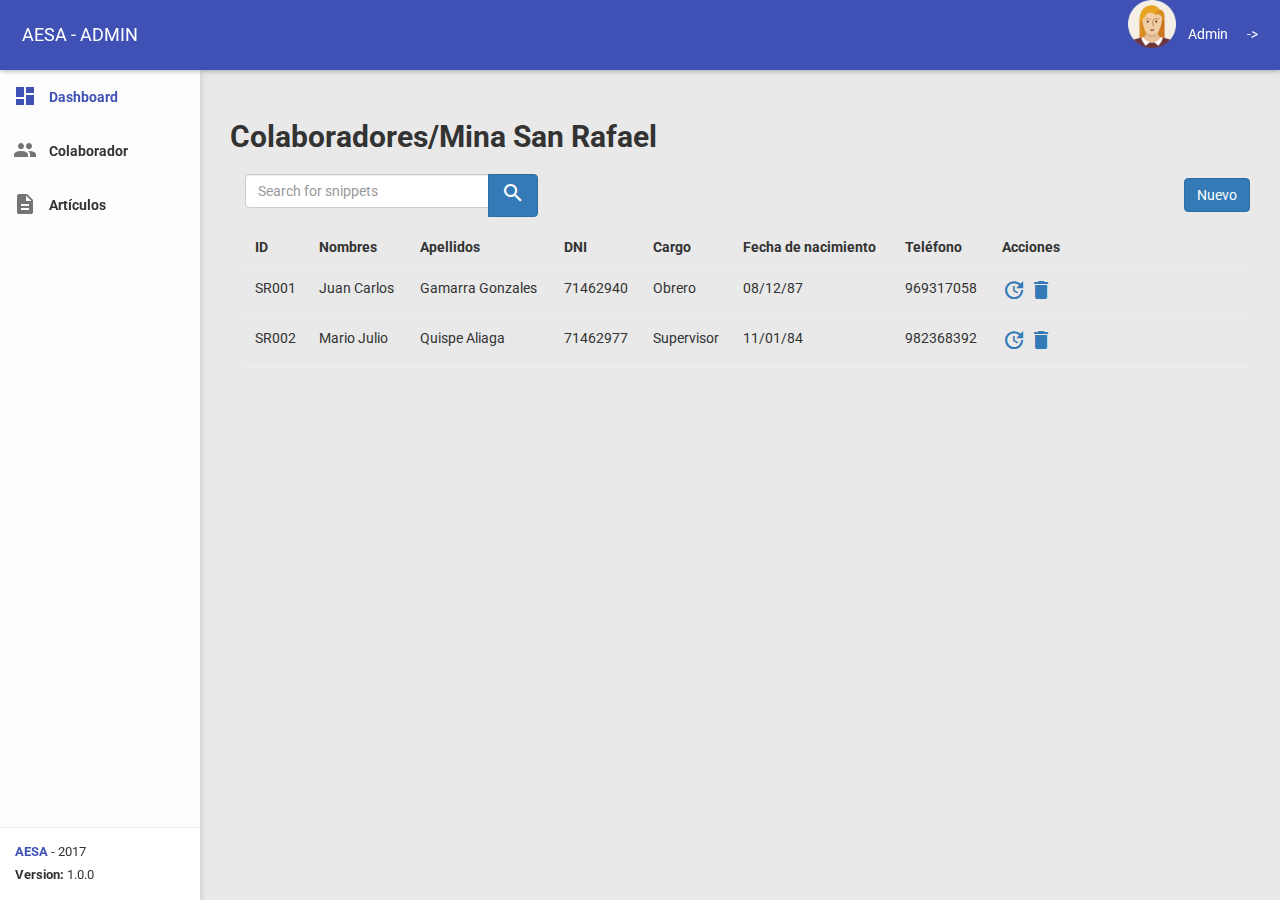
==== commit 24960dbb: "subiendo detallaes" ====
--- a/colaborador.html
+++ b/colaborador.html
@@ -94,26 +94,6 @@
                             <i class="material-icons">description</i>
                             <span>Artículos</span>
                         </a>
-                    </li>
-                    <li>
-                        <a href="reporte.html" class="menu-toggle">
-                            <i class="material-icons">assessment</i>
-                            <span>Reportes</span>
-                        </a>
-                        <ul class="ml-menu">
-                            <li>
-                                <a href="reporte.html" class="waves-effect waves-block">
-                                    <span>reporte1</span>
-                                </a>
-
-                            </li>
-                            <li>
-                                <a href="reporte.html" class="waves-effect waves-block">
-                                    <span>reporte2</span>
-                                </a>
-
-                            </li>
-                        </ul>
                     </li>
                 </ul>
             </div>
--- a/css/style.css
+++ b/css/style.css
@@ -78,6 +78,12 @@
   display: flex;
   align-items: flex-end;
   justify-content: flex-end; }
+
+/**/
+#publicaciones{
+  margin: 20px;
+  height: 400px;
+}
 
 /* Navbar ====================================== */
 .navbar {
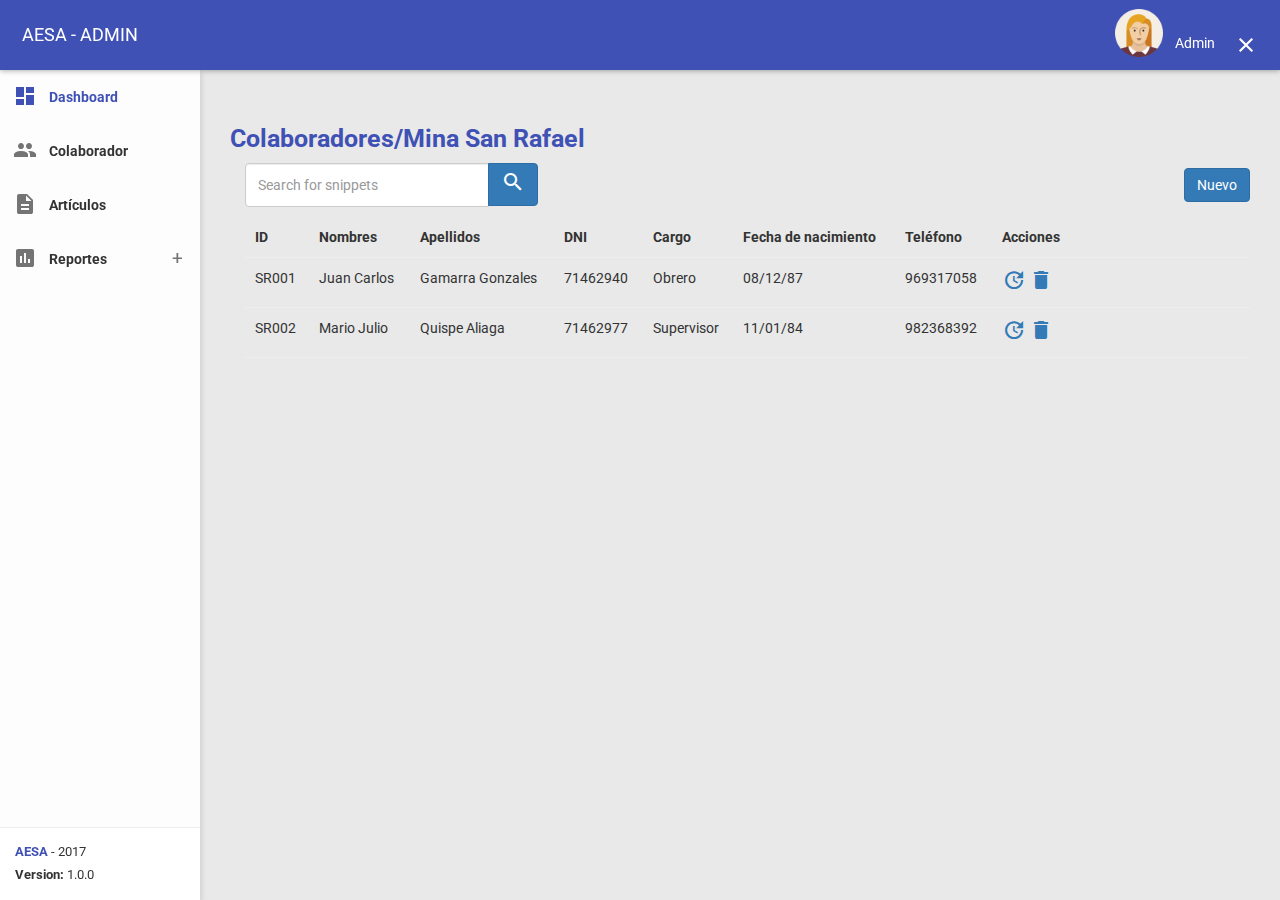
==== commit eed9ef54: "dashboard" ====
--- a/colaborador.html
+++ b/colaborador.html
@@ -62,10 +62,10 @@
             </div>
             <div class="collapse navbar-collapse" id="navbar-collapse">
 
-                <ul class="nav navbar-nav navbar-right">
+                <ul class="nav navbar-nav navbar-right admin">
                     <li><img src="assets/images/user.png" width="48" height="48" alt="User" /> </li>
                     <li><a>Admin</a></li>
-                    <li><a href=""><i>-></i></a></li>
+                    <li><a href=""><i class="material-icons">close</i></a></li>
                 </ul>
             </div>
         </div>
@@ -95,6 +95,26 @@
                             <span>Artículos</span>
                         </a>
                     </li>
+                    <li>
+                        <a href="reporte.html" class="menu-toggle">
+                            <i class="material-icons">assessment</i>
+                            <span>Reportes</span>
+                        </a>
+                        <ul class="ml-menu">
+                            <li>
+                                <a href="reporte.html" class="waves-effect waves-block">
+                                    <span>reporte1</span>
+                                </a>
+
+                            </li>
+                            <li>
+                                <a href="reporte.html" class="waves-effect waves-block">
+                                    <span>reporte2</span>
+                                </a>
+
+                            </li>
+                        </ul>
+                    </li>
                 </ul>
             </div>
             <!-- #Menu -->
@@ -122,7 +142,7 @@
             <div class="row">
                 <div class="col-md-6 col-xs-6 col-lg-6 col-sm-6" id="container-buscador">
                     <div class="input-group" id="adv-search">
-                        <input type="text" class="form-control" placeholder="Search for snippets" />
+                        <input type="text" class="form-control" style="height: 44px;" placeholder="Search for snippets" />
                         <div class="input-group-btn">
                             <div class="btn-group" role="group">
                                 <button type="button" class="btn btn-primary"><i class="material-icons">search</i></button>
@@ -204,4 +224,15 @@
 
 </body>
 
+<style>
+    h2 {
+        font-size: 25px;
+        color: #3f51b5;
+        margin: 25px 0px 0px;
+    }
+    ul.nav.navbar-nav.navbar-right.admin {
+        position: relative;
+        top: 9px;
+    }
+</style>
 </html>
--- a/css/style.css
+++ b/css/style.css
@@ -37,15 +37,32 @@
     color: #3F51B5 !important; }
 
 #login {
-  height: 500px; }
+  height: 800px;
+  background-image: url(../assets/images/baner.JPG);
+  background-position: center;
+  display: flex;
+  flex-direction: column;
+  justify-content: center;
+  align-items: center;
+}
 
 #container-login {
   height: 300px;
   display: flex;
   flex-direction: column;
   align-items: center;
-  justify-content: center; }
-
+  justify-content: center;
+background: #fff;}
+#logo{
+  height: 300px;
+  display: flex;
+  flex-direction: column;
+  align-items: center;
+  justify-content: flex-end;
+}
+#logo img{
+  width: 200px;
+}
 #inputUsuario,
 #inputContraseña {
   width: 100%; }
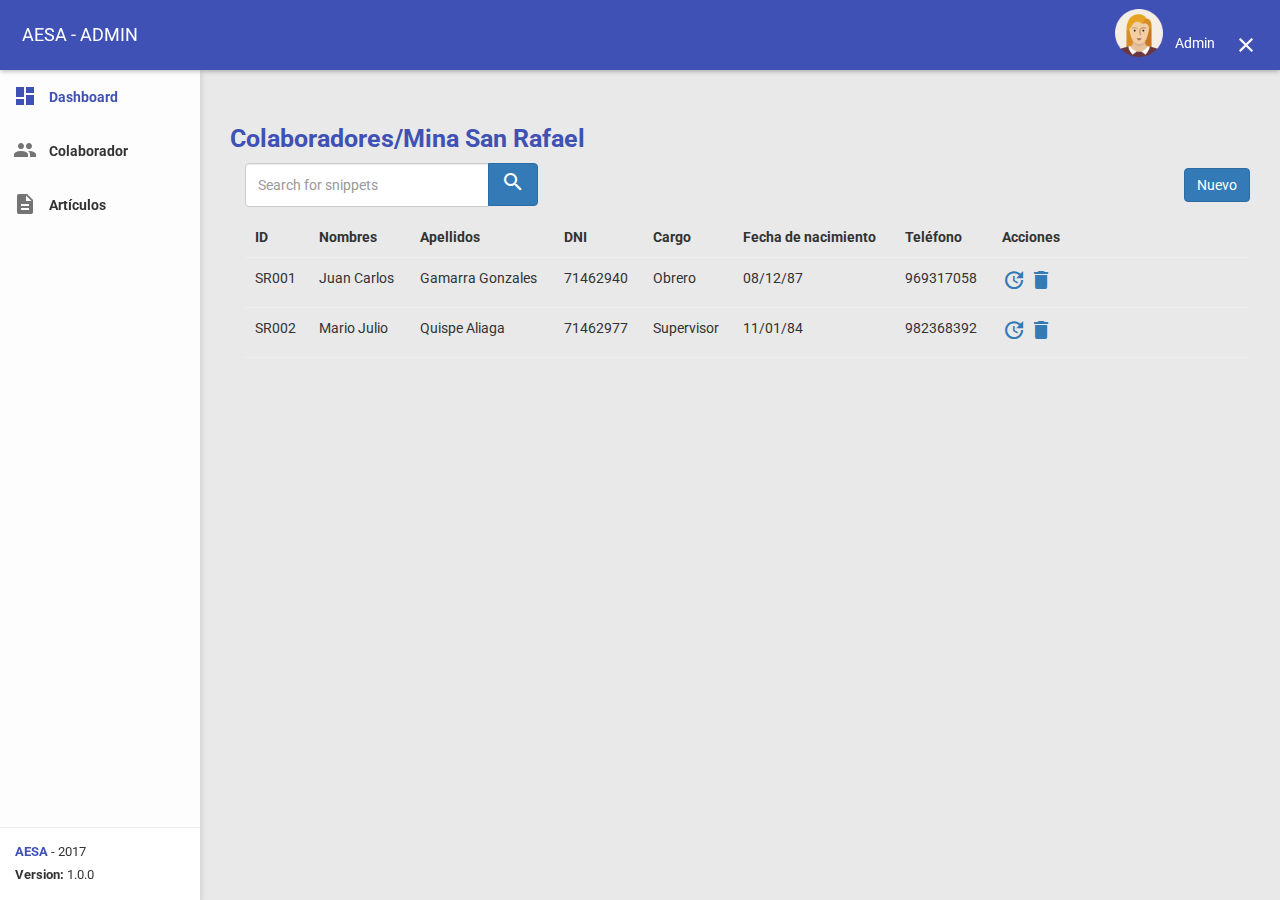
==== commit 0705a1c1: "fix" ====
--- a/colaborador.html
+++ b/colaborador.html
@@ -94,26 +94,6 @@
                             <i class="material-icons">description</i>
                             <span>Artículos</span>
                         </a>
-                    </li>
-                    <li>
-                        <a href="reporte.html" class="menu-toggle">
-                            <i class="material-icons">assessment</i>
-                            <span>Reportes</span>
-                        </a>
-                        <ul class="ml-menu">
-                            <li>
-                                <a href="reporte.html" class="waves-effect waves-block">
-                                    <span>reporte1</span>
-                                </a>
-
-                            </li>
-                            <li>
-                                <a href="reporte.html" class="waves-effect waves-block">
-                                    <span>reporte2</span>
-                                </a>
-
-                            </li>
-                        </ul>
                     </li>
                 </ul>
             </div>
--- a/css/style.css
+++ b/css/style.css
@@ -37,32 +37,15 @@
     color: #3F51B5 !important; }
 
 #login {
-  height: 800px;
-  background-image: url(../assets/images/baner.JPG);
-  background-position: center;
-  display: flex;
-  flex-direction: column;
-  justify-content: center;
-  align-items: center;
-}
+  height: 500px; }
 
 #container-login {
   height: 300px;
   display: flex;
   flex-direction: column;
   align-items: center;
-  justify-content: center;
-background: #fff;}
-#logo{
-  height: 300px;
-  display: flex;
-  flex-direction: column;
-  align-items: center;
-  justify-content: flex-end;
-}
-#logo img{
-  width: 200px;
-}
+  justify-content: center; }
+
 #inputUsuario,
 #inputContraseña {
   width: 100%; }
